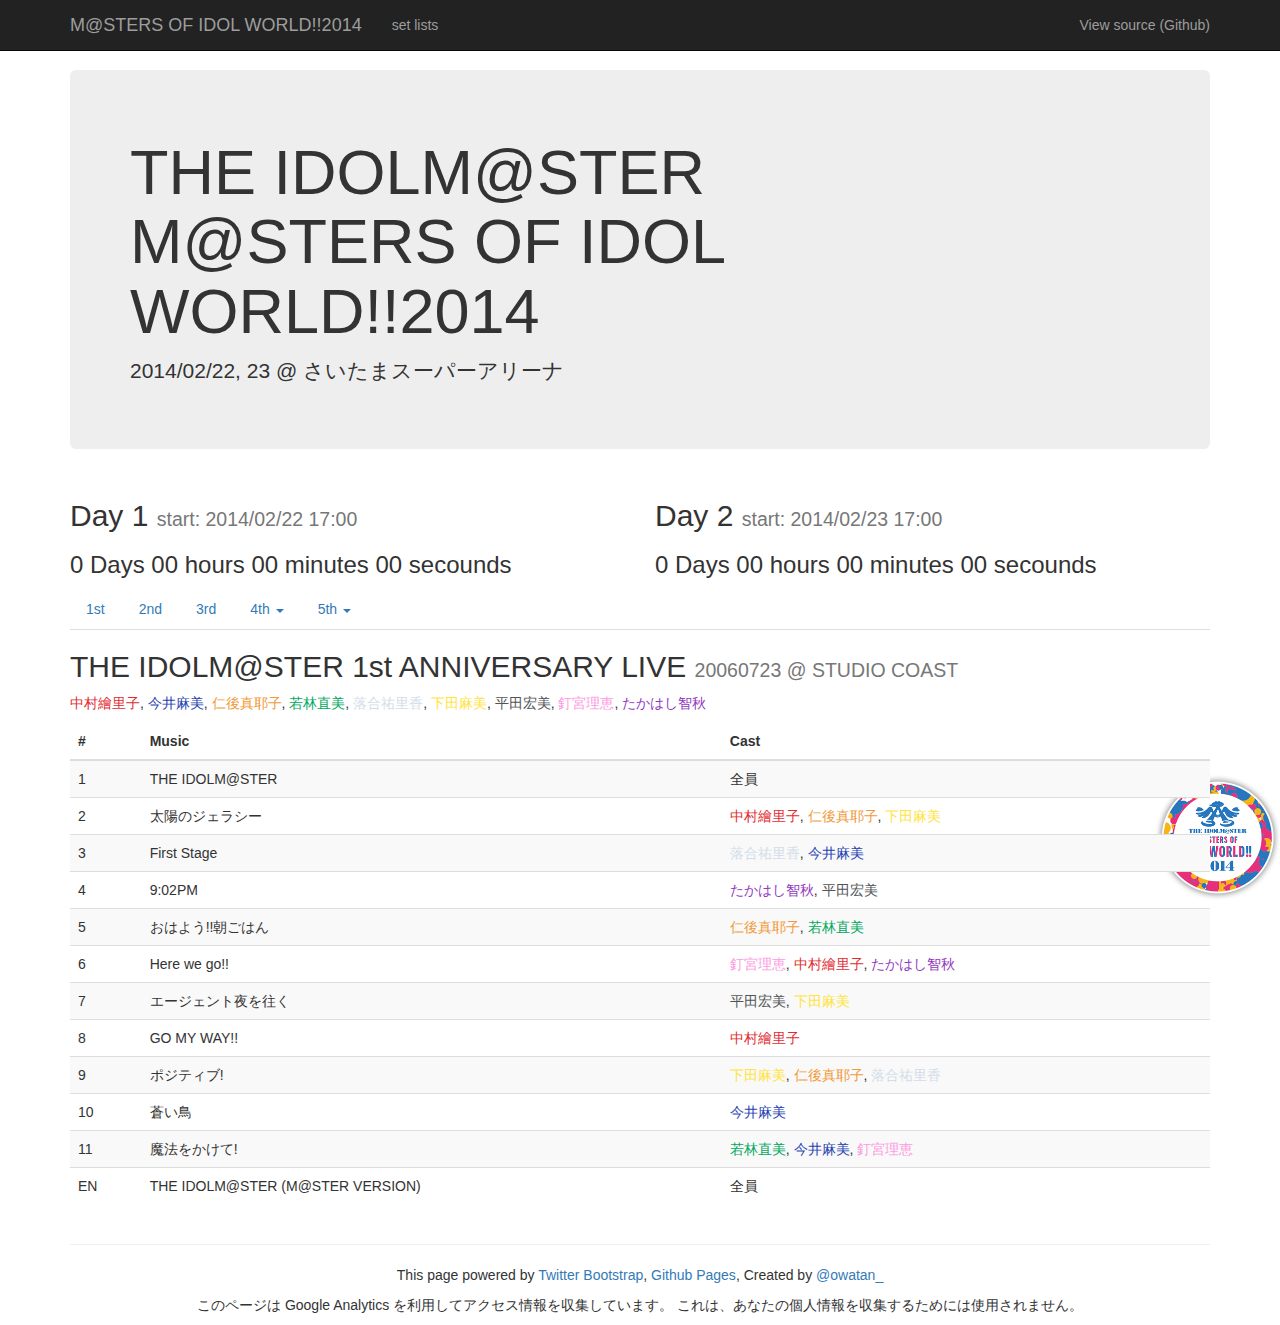
==== setlists.html @ d0e845f1 "5th のセットリストを追加" ====
<!DOCTYPE html>
<html lang="ja">
<head>
  <meta charset="UTF-8">
  <title>setlists - THE IDOLM@STER M@STERS OF IDOL WORLD!!2014</title>
  <link rel="stylesheet" href="http://netdna.bootstrapcdn.com/bootstrap/3.0.3/css/bootstrap.min.css">
  <link rel="stylesheet" href="css/ssa.css">
  <link rel="stylesheet" href="css/imas-color.css">
  <link rel="icon" type="image/png" href="img/logo.png">
</head>

<body>
  <header>
    <div class="navbar navbar-inverse navbar-fixed-top">
      <div class="container">
        <div class="navbar-header">
          <a class="navbar-brand" href="./index.html">
            M@STERS OF IDOL WORLD!!2014
          </a>
        </div><!-- ./navbar-header -->
        <div class="navbar-collapse collapse">
          <ul class="nav navbar-nav">
            <li><a href="./setlists.html">set lists</a></li>
          </ul>
          <ul class="nav navbar-nav navbar-right">
            <li><a target="_blank" href="https://github.com/owatan/imas-ssa-countdown">View source (Github)</a></li>
          </ul>
        </div><!-- ./nav-collapse -->
      </div><!-- ./container -->
    </div><!-- ./navbar -->

    <div class="container">
      <div class="jumbotron">
        <h1>THE IDOLM@STER<br />M@STERS OF IDOL WORLD!!2014</h1>
        <p>2014/02/22, 23 @ さいたまスーパーアリーナ</p>
      </div><!-- ./jumbotron -->
      <div class="row">
        <div class="col-xs-6">
          <h2>Day 1 <small>start: 2014/02/22 17:00</small></h2>
          <h3 id="ssaDay1"></h3>
        </div><!-- ./col-xs-6 -->
        <div class="col-xs-6">
          <h2>Day 2 <small>start: 2014/02/23 17:00</small></h2>
          <h3 id="ssaDay2"></h3>
        </div><!-- ./col-xs-6 -->
      </div> <!--./row -->
    </div><!-- ./container -->
  </header>

  <section class="container">
    <ul class="nav nav-tabs">
      <li><a href="#1st" data-toggle="tab">1st</a></li>
      <li><a href="#2nd" data-toggle="tab">2nd</a></li>
      <li><a href="#3rd" data-toggle="tab">3rd</a></li>
      <li class="dropdown">
        <a href="#" id="4th" class="dropdown-toggle" data-toggle="dropdown">4th <b class="caret"></b></a>
        <ul class="dropdown-menu" role="menu" aria-labelledby="4th">
          <li><a href="#4th-NAGOYA" tabindex="-1" data-toggle="tab">NAGOYA</a></li>
          <li><a href="#4th-FUKUOKA" tabindex="-1" data-toggle="tab">FUKUOKA</a></li>
          <li><a href="#4th-TOKYO" tabindex="-1" data-toggle="tab">TOKYO</a></li>
          <li><a href="#4th-OSAKA" tabindex="-1" data-toggle="tab">OSAKA</a></li>
        </ul>
      </li>
      <li class="dropdown">
        <a href="#" id="5th" class="dropdown-toggle" data-toggle="dropdown">5th <b class="caret"></b></a>
        <ul class="dropdown-menu" role="menu" aria-labelledby="5th">
          <li><a href="#5th-day1" tabindex="-1" data-toggle="tab">Day 1</a></li>
          <li><a href="#5th-day2" tabindex="-1" data-toggle="tab">Day 2</a></li>
        </ul>
      </li>
    </ul>

    <div class="tab-content">
      <div id="1st" class="tab-pane active">
        <h2>THE IDOLM@STER 1st ANNIVERSARY LIVE <small>20060723 @ STUDIO COAST</small></h2>
        <p>
          <span>中村繪里子</span>, <span>今井麻美</span>, <span>仁後真耶子</span>, 
          <span>若林直美</span>, <span>落合祐里香</span>, <span>下田麻美</span>, 
          <span>平田宏美</span>, <span>釘宮理恵</span>, <span>たかはし智秋</span>
        </p>
        <table class="table table-striped">
          <thead>
            <tr>
              <th>#</th>
              <th>Music</th>
              <th>Cast</th>
            </tr>
          </thead>
          <tbody>
            <tr>
              <td>1</td>
              <td>THE IDOLM@STER</td>
              <td>全員</td>
            </tr>
            <tr>
              <td>2</td>
              <td>太陽のジェラシー</td>
              <td><span>中村繪里子</span>, <span>仁後真耶子</span>, <span>下田麻美</span></td>
            </tr>
            <tr>
              <td>3</td>
              <td>First Stage</td>
              <td><span>落合祐里香</span>, <span>今井麻美</span></td>
            </tr>
            <tr>
              <td>4</td>
              <td>9:02PM</td>
              <td><span>たかはし智秋</span>, <span>平田宏美</span></td>
            </tr>
            <tr>
              <td>5</td>
              <td>おはよう!!朝ごはん</td>
              <td><span>仁後真耶子</span>, <span>若林直美</span></td>
            </tr>
            <tr>
              <td>6</td>
              <td>Here we go!!</td>
              <td><span>釘宮理恵</span>, <span>中村繪里子</span>, <span>たかはし智秋</span></td>
            </tr>
            <tr>
              <td>7</td>
              <td>エージェント夜を往く</td>
              <td><span>平田宏美</span>, <span>下田麻美</span></td>
            </tr>
            <tr>
              <td>8</td>
              <td>GO MY WAY!!</td>
              <td><span>中村繪里子</span></td>
            </tr>
            <tr>
              <td>9</td>
              <td>ポジティブ!</td>
              <td><span>下田麻美</span>, <span>仁後真耶子</span>, <span>落合祐里香</span></td>
            </tr>
            <tr>
              <td>10</td>
              <td>蒼い鳥</td>
              <td><span>今井麻美</span></td>
            </tr>
            <tr>
              <td>11</td>
              <td>魔法をかけて!</td>
              <td><span>若林直美</span>, <span>今井麻美</span>, <span>釘宮理恵</span></td>
            </tr>
            <tr>
              <td>EN</td>
              <td>THE IDOLM@STER (M@STER VERSION)</td>
              <td>全員</td>
            </tr>
          </tbody>
        </table>
      </div><!-- #/1st -->

      <div id="2nd" class="tab-pane">
        <h2>Go to the NEXTSTAGE!! THE IDOLM@STER GREAT PARTY @ TOKYO <br />
          <small>20071028 @ O-EAST</small></h2>
        <p>
          <span>中村繪里子</span>, <span>今井麻美</span>, <span>仁後真耶子</span>, 
          <span>若林直美</span>, <span>下田麻美</span>, <span>平田宏美</span>, <span>滝田樹里</span>
        </p>
        <table class="table table-striped">
          <thead>
            <tr>
              <th>#</th>
              <th>Music</th>
              <th>Cast</th>
            </tr>
          </thead>
          <tbody>
            <tr>
              <td>1</td>
              <td>キラメキラリ</td>
              <td><span>仁後真耶子</span></td>
            </tr>
            <tr>
              <td>2</td>
              <td>I Want</td>
              <td><span>中村繪里子</span></td>
            </tr>
            <tr>
              <td>3</td>
              <td>スタ→トスタ→</td>
              <td><span>下田麻美</span></td>
            </tr>
            <tr>
              <td>4</td>
              <td>いっぱいいっぱい</td>
              <td><span>若林直美</span></td>
            </tr>
            <tr>
              <td>5</td>
              <td>迷走Mind</td>
              <td><span>平田宏美</span></td>
            </tr>
            <tr>
              <td>6</td>
              <td>目が逢う瞬間</td>
              <td><span>今井麻美</span></td>
            </tr>
            <tr>
              <td>7</td>
              <td>空</td>
              <td><span>滝田樹里</span></td>
            </tr>
            <tr>
              <td>8</td>
              <td>i</td>
              <td>全員</td>
            </tr>
          </tbody>
        </table>
      </div><!-- #/2nd -->

      <div id="3rd" class="tab-pane">
        <h2>Go to the NEW STAGE!! THE IDOLM@STER 3rd ANNIVERSARY LIVE<br />
          <small>20080728 @ パシフィコ横浜</small></h2>
        <p>
          <span>中村繪里子</span>, <span>長谷川明子</span>, <span>今井麻美</span>, 
          <span>仁後真耶子</span>, <span>若林直美</span>, <span>下田麻美</span>, 
          <span>平田宏美</span>, <span>釘宮理恵</span>, <span>たかはし智秋</span>, 
          <span>原由実</span>, <span>沼倉愛美</span>, <span>滝田樹里</span> (<span>落合祐里香</span>)
        </p>
        <table class="table table-striped">
          <thead>
            <tr>
              <th>#</th>
              <th>Music</th>
              <th>Cast</th>
            </tr>
          </thead>
          <tbody>
            <tr>
              <td>1</td>
              <td>shiny smile (Short Ver.)</td>
              <td><span>長谷川明子</span>, <span>秋月律子</span>, <span>釘宮理恵</span></td>
            </tr>
            <tr>
              <td>2</td>
              <td>エージェント夜を往く (Short Ver.)</td>
              <td><span>下田麻美</span>, <span>今井麻美</span>, <span>たかはし智秋</span></td>
            </tr>
            <tr>
              <td>3</td>
              <td>GO MY WAY!! (Short Ver.)</td>
              <td><span>仁後真耶子</span>, <span>中村繪里子</span>, <span>平田宏美</span></td>
            </tr>
            <tr>
              <td>4</td>
              <td>Do-Dai</td>
              <td><span>仁後真耶子</span>, <span>若林直美</span>, <span>下田麻美</span></td>
            </tr>
            <tr>
              <td>5</td>
              <td>私はアイドル♡</td>
              <td><span>若林直美</span>, <span>たかはし智秋</span></td>
            </tr>
            <tr>
              <td>6</td>
              <td>Here we go!! (REM@STER-A)</td>
              <td><span>長谷川明子</span></td>
            </tr>
            <tr>
              <td>7</td>
              <td>My Best Friend (REM@STER-B)</td>
              <td><span>釘宮理恵</span>, <span>平田宏美</span></td>
            </tr>
            <tr>
              <td>8</td>
              <td>relations + (M@STER VERSION =&gt; REM@STER-A)</td>
              <td><span>中村繪里子</span>, <span>若林直美</span></td>
            </tr>
            <tr>
              <td>9</td>
              <td>9:02PM (REM@STER-B)</td>
              <td><span>長谷川明子</span>, <span>平田宏美</span></td>
            </tr>
            <tr>
              <td>10</td>
              <td>太陽のジェラシー (REM@STER-A)</td>
              <td><span>下田麻美</span>, <span>今井麻美</span></td>
            </tr>
            <tr>
              <td>11</td>
              <td>キラメキラリ (Short Ver.)</td>
              <td><span>仁後真耶子</span></td>
            </tr>
            <tr>
              <td>12</td>
              <td>ふるふるフューチャー☆(Short Ver.) </td>
              <td><span>長谷川明子</span></td>
            </tr>
            <tr>
              <td>13</td>
              <td>フタリの記憶 (Shotr Ver.)</td>
              <td><span>釘宮理恵</span></td>
            </tr>
            <tr>
              <td>14</td>
              <td>スタ→トスタ→ (Short Ver.)</td>
              <td><span>下田麻美</span></td>
            </tr>
            <tr>
              <td>15</td>
              <td>I Want (Short Ver.)</td>
              <td><span>中村繪里子</span></td>
            </tr>
            <tr>
              <td>16</td>
              <td>ポジティブ! (REM@STER-A)</td>
              <td><span>たかはし智秋</span>, <span>仁後真耶子</span>, <span>滝田樹里</span></td>
            </tr>
            <tr>
              <td>17</td>
              <td>おはよう!!朝ごはん (REM@STER-A)</td>
              <td><span>下田麻美</span>, <span>平田宏美</span> (ゲスト: 串田アキラ)</td>
            </tr>
            <tr>
              <td>18</td>
              <td>いっぱいいっぱい (Short Ver.)</td>
              <td><span>若林直美</span></td>
            </tr>
            <tr>
              <td>19</td>
              <td>目が逢う瞬間 (Short Ver.)</td>
              <td><span>今井麻美</span></td>
            </tr>
            <tr>
              <td>20</td>
              <td>迷走Mind (Short Ver.)</td>
              <td><span>平田宏美</span></td>
            </tr>
            <tr>
              <td>21</td>
              <td>隣に ... (Short Ver.)</td>
              <td><span>たかはし智秋</span></td>
            </tr>
            <tr>
              <td>22</td>
              <td>メリー</td>
              <td><span>中村繪里子</span>, <span>仁後真耶子</span>, <span>釘宮理恵</span></td>
            </tr>
            <tr>
              <td>23</td>
              <td>ID: [OL]</td>
              <td><span>滝田樹里</span></td>
            </tr>
            <tr>
              <td>24</td>
              <td>THE IDOLM@STER (Short Ver.)</td>
              <td>
                <span>中村繪里子</span>, <span>長谷川明子</span>, <span>今井麻美</span>, 
                <span>仁後真耶子</span>, <span>若林直美</span>, <span>下田麻美</span>,
                <span>平田宏美</span>, <span>釘宮理恵</span>, <span>たかはし智秋</span>
              </td>
            </tr>
            <tr>
              <td>25</td>
              <td>魔法をかけて!</td>
              <td><span>若林直美</span>, <span>今井麻美</span></td>
            </tr>
            <tr>
              <td>26</td>
              <td>バレンタイン</td>
              <td><span>長谷川明子</span>, <span>下田麻美</span></td>
            </tr>
            <tr>
              <td>27</td>
              <td>YES♪</td>
              <td><span>中村繪里子</span>, <span>平田宏美</span></td>
            </tr>
            <tr>
              <td>28</td>
              <td>inferno</td>
              <td><span>今井麻美</span>, <span>たかはし智秋</span></td>
            </tr>
            <tr>
              <td>29</td>
              <td>shiny smile</td>
              <td><span>長谷川明子</span>, <span>秋月律子</span>, <span>釘宮理恵</span></td>
            </tr>
            <tr>
              <td>30</td>
              <td>思い出をありがとう</td>
              <td><span>仁後真耶子</span>, <span>下田麻美</span></td>
            </tr>
            <tr>
              <td>31</td>
              <td>空</td>
              <td><span>滝田樹里</span></td>
            </tr>
            <tr>
              <td>32</td>
              <td>my song</td>
              <td><span>中村繪里子</span>, <span>平田宏美</span>, <span>たかはし智秋</span></td>
            </tr>
            <tr>
              <td>33</td>
              <td>蒼い鳥</td>
              <td><span>今井麻美</span></td>
            </tr>
            <tr>
              <td>34</td>
              <td>オーバーマスター (Short Ver.)</td>
              <td><span>星井美希</span>, <span>原由実</span>, <span>沼倉愛美</span></td>
            </tr>
            <tr>
              <td>35</td>
              <td>まっすぐ</td>
              <td>
                <span>中村繪里子</span>, <span>仁後真耶子</span>, <span>若林直美</span>, 
                <span>釘宮理恵</span>, <span>たかはし智秋</span>
              </td>
            </tr>
            <tr>
              <td>EN</td>
              <td>THE IDOLM@STER</td>
              <td>全員</td>
            </tr>na
          </tbody>
        </table>
      </div><!-- #/3rd -->

      <div id="4th-NAGOYA" class="tab-pane">
        <h2>THE IDOLM@STER 4th ANNIVERSARY PARTY SPECIAL DREAM TOUR'S!! IN NAGOYA <br />
          <small>20090517 @ CLUB DIAMOND HALL</small></h2>
        <p>
          <span>中村繪里子</span>, <span>長谷川明子</span>, <span>今井麻美</span>, 
          <span>仁後真耶子</span>, <span>原由実</span>, <span>沼倉愛美</span>
        </p>
        <table class="table table-striped">
          <thead>
            <tr>
              <th>#</th>
              <th>Music</th>
              <th>Cast</th>
            </tr>
          </thead>
          <tbody>
            <tr>
              <td>1</td>
              <td>THE IDOLM@STER (GAME Ver.)</td>
              <td>全員</td>
            </tr>
            <tr>
              <td>2</td>
              <td>乙女よ大志を抱け!!</td>
              <td><span>中村繪里子</span></td>
            </tr>
            <tr>
              <td>3</td>
              <td>キラメキラリ</td>
              <td><span>仁後真耶子</span></td>
            </tr>
            <tr>
              <td>4</td>
              <td>I Want</td>
              <td><span>中村繪里子</span></td>
            </tr>
            <tr>
              <td>5</td>
              <td>ゲンキトリッパー</td>
              <td><span>仁後真耶子</span></td>
            </tr>
            <tr>
              <td>6</td>
              <td>GO MY WAY!!</td>
              <td><span>仁後真耶子</span>, <span>中村繪里子</span></td>
            </tr>
            <tr>
              <td>7</td>
              <td>フラワーガール</td>
              <td><span>原由実</span></td>
            </tr>
            <tr>
              <td>8</td>
              <td>ふるふるフューチャー☆</td>
              <td><span>長谷川明子</span></td>
            </tr>
            <tr>
              <td>9</td>
              <td>My Best Friend</td>
              <td><span>原由実</span></td>
            </tr>
            <tr>
              <td>11</td>
              <td>ショッキングな彼</td>
              <td><span>長谷川明子</span></td>
            </tr>
            <tr>
              <td>11</td>
              <td>エージェント夜を往く</td>
              <td><span>長谷川明子</span>, <span>原由実</span></td>
            </tr>
            <tr>
              <td>12</td>
              <td>arcadia</td>
              <td><span>今井麻美</span></td>
            </tr>
            <tr>
              <td>13</td>
              <td>Next Life</td>
              <td><span>沼倉愛美</span></td>
            </tr>
            <tr>
              <td>14</td>
              <td>目が逢う瞬間</td>
              <td><span>今井麻美</span></td>
            </tr>
            <tr>
              <td>15</td>
              <td>太陽のジェラシー</td>
              <td><span>沼倉愛美</span></td>
            </tr>
            <tr>
              <td>16</td>
              <td>Do-Dai</td>
              <td><span>今井麻美</span>, <span>沼倉愛美</span></td>
            </tr>
            <tr>
              <td>17</td>
              <td>オーバーマスター</td>
              <td><span>中村繪里子</span>, <span>今井麻美</span>, <span>仁後真耶子</span></td>
            </tr>
            <tr>
              <td>18</td>
              <td>Colorful Days</td>
              <td><span>長谷川明子</span>, <span>原由実</span>, <span>沼倉愛美</span></td>
            </tr>
            <tr>
              <td>EN</td>
              <td>L・O・B・M</td>
              <td>全員</td>
            </tr>
          </tbody>
        </table>
      </div><!-- #/4th-NAGOYA -->

      <div id="4th-FUKUOKA" class="tab-pane">
        <h2>THE IDOLM@STER 4th ANNIVERSARY PARTY SPECIAL DREAM TOUR'S!! IN FUKUOKA<br />
          <small>20090524 @ DRUM LOGOS</small></h2>
        <p>
          <span>長谷川明子</span>, <span>若林直美</span>, <span>落合祐里香</span>, 
          <span>下田麻美</span>, <span>沼倉愛美</span>
        </p>
        <table class="table table-striped">
          <thead>
            <tr>
              <th>#</th>
              <th>Music</th>
              <th>Cast</th>
            </tr>
          </thead>
          <tbody>
            <tr>
              <td>1</td>
              <td>THE IDOLM@STER (GAME Ver.)</td>
              <td>全員</td>
            </tr>
            <tr>
              <td>2</td>
              <td>ALRIGHT*</td>
              <td><span>落合祐里香</span></td>
            </tr>
            <tr>
              <td>3</td>
              <td>スタ→トスタ→</td>
              <td><span>下田麻美</span></td>
            </tr>
            <tr>
              <td>4</td>
              <td>ふるふるフューチャー☆</td>
              <td><span>長谷川明子</span></td>
            </tr>
            <tr>
              <td>5</td>
              <td>ショッキングな彼</td>
              <td><span>長谷川明子</span></td>
            </tr>
            <tr>
              <td>6</td>
              <td>Kosmos, Cosmos</td>
              <td><span>落合祐里香</span></td>
            </tr>
            <tr>
              <td>7</td>
              <td>黎明スターライン</td>
              <td><span>下田麻美</span></td>
            </tr>
            <tr>
              <td>8</td>
              <td>いっぱいいっぱい</td>
              <td><span>若林直美</span></td>
            </tr>
            <tr>
              <td>9</td>
              <td>太陽のジェラシー</td>
              <td><span>沼倉愛美</span></td>
            </tr>
            <tr>
              <td>10</td>
              <td>livE</td>
              <td><span>若林直美</span></td>
            </tr>
            <tr>
              <td>11</td>
              <td>Next Life</td>
              <td><span>沼倉愛美</span></td>
            </tr>
            <tr>
              <td>12</td>
              <td>おはよう!!朝ごはん</td>
              <td><span>若林直美</span>, <span>沼倉愛美</span></td>
            </tr>
            <tr>
              <td>13</td>
              <td>涙のハリケーン</td>
              <td><span>長谷川明子</span></td>
            </tr>
            <tr>
              <td>14</td>
              <td>夏色グラフィティ</td>
              <td><span>下田麻美</span></td>
            </tr>
            <tr>
              <td>15</td>
              <td>好きになって、よかった</td>
              <td><span>落合祐里香</span></td>
            </tr>
            <tr>
              <td>16</td>
              <td>Is This Love</td>
              <td><span>沼倉愛美</span></td>
            </tr>
            <tr>
              <td>17</td>
              <td>東京は夜の7時</td>
              <td><span>若林直美</span></td>
            </tr>
            <tr>
              <td>EN</td>
              <td>L・O・B・M</td>
              <td>全員</td>
            </tr>
          </tbody>
        </table>
      </div><!-- #/4th-FUKUOKA -->

      <div id="4th-TOKYO" class="tab-pane">
        <h2>THE IDOLM@STER 4th ANNIVERSARY PARTY SPECIAL DREAM TOUR'S!! IN TOKYO<br />
          <small>20090530 @ JCB HALL</small></h2>
        <p>
          <span>中村繪里子</span>, <span>長谷川明子</span>, <span>今井麻美</span>, 
          <span>仁後真耶子</span>, <span>若林直美</span>, <span>平田宏美</span>, 
          <span>たかはし智秋</span>, <span>原由実</span>, <span>沼倉愛美</span>, 
          <span>音無小鳥</span>, <span>戸松遥</span>, <span>花澤香菜</span>
        </p>
        <table class="table table-striped">
          <thead>
            <tr>
              <th>#</th>
              <th>Music</th>
              <th>Cast</th>
            </tr>
          </thead>
          <tbody>
            <tr>
              <td>1</td>
              <td>THE IDOLM@STER (GAME Ver.)</td>
              <td><span></span></td>
            </tr>
            <tr>
              <td>2</td>
              <td>乙女よ大志を抱け!!</td>
              <td><span>中村繪里子</span></td>
            </tr>
            <tr>
              <td>3</td>
              <td>I Want</td>
              <td><span>中村繪里子</span></td>
            </tr>
            <tr>
              <td>4</td>
              <td>ショッキングな彼</td>
              <td><span>長谷川明子</span></td>
            </tr>
            <tr>
              <td>5</td>
              <td>ふるふるフューチャー</td>
              <td><span>長谷川明子</span></td>
            </tr>
            <tr>
              <td>6</td>
              <td>shiny smile</td>
              <td><span>中村繪里子</span>, <span>長谷川明子</span></td>
            </tr>
            <tr>
              <td>7</td>
              <td>迷走Mind</td>
              <td><span>平田宏美</span></td>
            </tr>
            <tr>
              <td>8</td>
              <td>Next Life</td>
              <td><span>沼倉愛美</span></td>
            </tr>
            <tr>
              <td>9</td>
              <td>自転車</td>
              <td><span>平田宏美</span></td>
            </tr>
            <tr>
              <td>10</td>
              <td>太陽のジェラシー</td>
              <td><span>沼倉愛美</span></td>
            </tr>
            <tr>
              <td>11</td>
              <td>relations</td>
              <td><span>平田宏美</span>, <span>沼倉愛美</span></td>
            </tr>
            <tr>
              <td>12</td>
              <td>いっぱいいっぱい</td>
              <td><span>若林直美</span></td>
            </tr>
            <tr>
              <td>13</td>
              <td>Mythmaker</td>
              <td><span>たかはし智秋</span></td>
            </tr>
            <tr>
              <td>14</td>
              <td>livE</td>
              <td><span>若林直美</span></td>
            </tr>
            <tr>
              <td>15</td>
              <td>隣に ...</td>
              <td><span>たかはし智秋</span></td>
            </tr>
            <tr>
              <td>16</td>
              <td>シャララ</td>
              <td><span>若林直美</span>, <span>たかはし智秋</span></td>
            </tr>
            <tr>
              <td>17</td>
              <td>Here we go!!</td>
              <td><span>仁後真耶子</span>, <span>滝田樹里</span></td>
            </tr>
            <tr>
              <td>18</td>
              <td>キラメキラリ</td>
              <td><span>仁後真耶子</span></td>
            </tr>
            <tr>
              <td>19</td>
              <td>空</td>
              <td><span>滝田樹里</span></td>
            </tr>
            <tr>
              <td>20</td>
              <td>ゲンキトリッパー</td>
              <td><span>仁後真耶子</span></td>
            </tr>
            <tr>
              <td>21</td>
              <td>花</td>
              <td><span>滝田樹里</span></td>
            </tr>
            <tr>
              <td>22</td>
              <td>目が逢う瞬間</td>
              <td><span>今井麻美</span></td>
            </tr>
            <tr>
              <td>23</td>
              <td>フラワーガール</td>
              <td><span>原由実</span></td>
            </tr>
            <tr>
              <td>24</td>
              <td>My Best Friend</td>
              <td>原由実</td>
            </tr>
            <tr>
              <td>25</td>
              <td>蒼い鳥</td>
              <td><span>今井麻美</span>, <span>原由実</span></td>
            </tr>
            <tr>
              <td>26</td>
              <td>"HELLO!!"</td>
              <td><span>戸松遥</span>, <span>花澤香菜</span></td>
            </tr>
            <tr>
              <td>27</td>
              <td>THE IDOLM@STER</td>
              <td>全員</td>
            </tr>
          </tbody>
        </table>
      </div><!-- #/4th-TOKYO -->

      <div id="4th-OSAKA" class="tab-pane">
        <h2>THE IDOLM@STER 4th ANNIVERSARY PARTY SPECIAL DREAM TOUR'S!! IN OSAKA<br />
          <small>20090723 @ なんば Hatch</small></h2>
        <p>
          <span>中村繪里子</span>, <span>今井麻美</span>, <span>仁後真耶子</span>, 
          <span>平田宏美</span>, <span>原由実</span>, <span>沼倉愛美</span>, <span>滝田樹里</span>
        </p>
        <table class="table table-striped">
          <thead>
            <tr>
              <th>#</th>
              <th>Music</th>
              <th>Cast</th>
            </tr>
          </thead>
          <tbody>
            <tr>
              <td>1</td>
              <td>THE IDOLM@STER (GAME Ver.)</td>
              <td>全員</td>
            </tr>
            <tr>
              <td>2</td>
              <td>キラメキラリ</td>
              <td><span>仁後真耶子</span></td>
            </tr>
            <tr>
              <td>3</td>
              <td>フラワーガール</td>
              <td><span>原由実</span></td>
            </tr>
            <tr>
              <td>4</td>
              <td>ゲンキトリッパー</td>
              <td><span>仁後真耶子</span></td>
            </tr>
            <tr>
              <td>5</td>
              <td>My Best Friend</td>
              <td><span>原由実</span></td>
            </tr>
            <tr>
              <td>6</td>
              <td>魔法をかけて!</td>
              <td><span>仁後真耶子</span>, <span>原由実</span></td>
            </tr>
            <tr>
              <td>7</td>
              <td>乙女よ大志を抱け!!</td>
              <td><span>中村繪里子</span></td>
            </tr>
            <tr>
              <td>8</td>
              <td>迷走Mind</td>
              <td><span>平田宏美</span></td>
            </tr>
            <tr>
              <td>9</td>
              <td>I Want</td>
              <td><span>中村繪里子</span></td>
            </tr>
            <tr>
              <td>10</td>
              <td>自転車</td>
              <td><span>平田宏美</span></td>
            </tr>
            <tr>
              <td>11</td>
              <td>私はアイドル</td>
              <td><span>中村繪里子</span>, <span>平田宏美</span></td>
            </tr>
            <tr>
              <td>12</td>
              <td>目が逢う瞬間</td>
              <td><span>今井麻美</span></td>
            </tr>
            <tr>
              <td>13</td>
              <td>空</td>
              <td><span>滝田樹里</span></td>
            </tr>
            <tr>
              <td>14</td>
              <td>太陽のジェラシー</td>
              <td><span>沼倉愛美</span></td>
            </tr>
            <tr>
              <td>15</td>
              <td>花</td>
              <td><span>滝田樹里</span></td>
            </tr>
            <tr>
              <td>16</td>
              <td>arcadia</td>
              <td><span>今井麻美</span></td>
            </tr>
            <tr>
              <td>17</td>
              <td>Next Life</td>
              <td><span>沼倉愛美</span></td>
            </tr>
            <tr>
              <td>18</td>
              <td>フタリの記憶</td>
              <td><span>今井麻美</span>, <span>沼倉愛美</span></td>
            </tr>
            <tr>
              <td>19</td>
              <td>キミはメロディ (GAME Ver.)</td>
              <td>全員</td>
            </tr>
            <tr>
              <td>EN</td>
              <td>L・O・B・M</td>
              <td>全員</td>
            </tr>
          </tbody>
        </table>
      </div><!-- #/4th-OSAKA -->

      <div id="5th-day1" class="tab-pane">
        <h2>THE IDOLM@STER 5th ANNIVERSARY The world is all one !! <small>20100703 @ 幕張メッセ</small></h2>
        <p>
          <span>中村繪里子</span>, <span>長谷川明子</span>, <span>今井麻美</span>, 
          <span>仁後真耶子</span>, <span>若林直美</span>, <span>下田麻美</span>, 
          <span>平田宏美</span>, <span>釘宮理恵</span>, <span>たかはし智秋</span>, 
          <span>原由実</span>, <span>沼倉愛美</span>, <span>滝田樹里</span>
        </p>
        <table class="table table-striped">
          <thead>
            <tr>
              <th>#</th>
              <th>Music</th>
              <th>Cast</th>
            </tr>
          </thead>
          <tbody>
            <tr>
              <td>1</td>
              <td>THE IDOLM@STER</td>
              <td>全員</td>
            </tr>
            <tr>
              <td>2</td>
              <td>キラメキラリ</td>
              <td><span>仁後真耶子</span>, <span>下田麻美</span>, <span>原由実</span></td>
            </tr>
            <tr>
              <td>3</td>
              <td>乙女よ大志を抱け!!</td>
              <td><span>中村繪里子</span></td>
            </tr>
            <tr>
              <td>4</td>
              <td>迷走Mind</td>
              <td><span>平田宏美</span></td>
            </tr>
            <tr>
              <td>5</td>
              <td>空</td>
              <td><span>滝田樹里</span></td>
            </tr>
            <tr>
              <td>6</td>
              <td>L・O・B・M</td>
              <td>
                <span>中村繪里子</span>, <span>仁後真耶子</span>, <span>下田麻美</span>, 
                <span>平田宏美</span>, <span>原由実</span>, <span>滝田樹里</span>
              </td>
            </tr>
            <tr>
              <td>7</td>
              <td>いっぱいいっぱい</td>
              <td>若林直美</td>
            </tr>
            <tr>
              <td>8</td>
              <td>目が逢う瞬間</td>
              <td><span>今井麻美</span>, <span>たかはし智秋</span></td>
            </tr>
            <tr>
              <td>9</td>
              <td>フタリの記憶</td>
              <td><span>釘宮理恵</span>, <span>長谷川明子</span></td>
            </tr>
            <tr>
              <td>10</td>
              <td>Next Life</td>
              <td>沼倉愛美</td>
            </tr>
            <tr>
              <td>11</td>
              <td>キミはメロディ</td>
              <td>
                <span>長谷川明子</span>, <span>今井麻美</span>, <span>若林直美</span>
                <span>釘宮理恵</span>, <span>たかはし智秋</span>, <span>沼倉愛美</span>
              </td>
            </tr>
            <tr>
              <td>12</td>
              <td>エージェント夜を往く</td>
              <td><span>下田麻美</span></td>
            </tr>
            <tr>
              <td>13</td>
              <td>魔法をかけて!</td>
              <td><span>若林直美</span>, <span>平田宏美</span></td>
            </tr>
            <tr>
              <td>14</td>
              <td>ポジティブ!</td>
              <td><span>中村繪里子</span>, <span>釘宮理恵</span></td>
            </tr>
            <tr>
              <td>15</td>
              <td>蒼い鳥</td>
              <td><span>今井麻美</span></td>
            </tr>
            <tr>
              <td>16</td>
              <td>私はアイドル</td>
              <td><span>下田麻美</span>, <span>平田宏美</span></td>
            </tr>
            <tr>
              <td>17</td>
              <td>relations</td>
              <td><span>長谷川明子</span></td>
            </tr>
            <tr>
              <td>18</td>
              <td>思い出をありがとう</td>
              <td><span>たかはし智秋</span></td>
            </tr>
            <tr>
              <td>19</td>
              <td>shiny smile</td>
              <td><span>若林直美</span>, <span>沼倉愛美</span>, <span>滝田樹里</span></td>
            </tr>
            <tr>
              <td>20</td>
              <td>Do-Dai</td>
              <td><span>仁後真耶子</span>, <span>今井麻美</span>, <span>原由実</span></td>
            </tr>
            <tr>
              <td>21</td>
              <td>my song</td>
              <td><span>釘宮理恵</span></td>
            </tr>
            <tr>
              <td>22</td>
              <td>メリー</td>
              <td><span>中村繪里子</span>, <span>平田宏美</span>, <span>たかはし智秋</span>, <span>滝田樹里</span></td>
            </tr>
            <tr>
              <td>23</td>
              <td>バレンタイン</td>
              <td><span>長谷川明子</span>, <span>下田麻美</span></td>
            </tr>
            <tr>
              <td>24</td>
              <td>サニー</td>
              <td><span>若林直美</span>, <span>釘宮理恵</span>, <span>原由実</span></td>
            </tr>
            <tr>
              <td>25</td>
              <td>inferno</td>
              <td><span>今井麻美</span>, <span>沼倉愛美</span></td>
            </tr>
            <tr>
              <td>26</td>
              <td>花</td>
              <td><span>滝田樹里</span></td>
            </tr>
            <tr>
              <td>27</td>
              <td>Labyinth</td>
              <td><span>仁後真耶子</span></td>
            </tr>
            <tr>
              <td>28</td>
              <td>Fly High!</td>
              <td><span>今井麻美</span></td>
            </tr>
            <tr>
              <td>29</td>
              <td>Melted Snow</td>
              <td><span>原由実</span></td>
            </tr>
            <tr>
              <td>30</td>
              <td>オーバーマスター</td>
              <td><span>長谷川明子</span>, <span>沼倉愛美</span>, <span>原由実</span></td>
            </tr>
            <tr>
              <td>31</td>
              <td>Colorful Days</td>
              <td><span>中村繪里子</span>, <span>今井麻美</span>, <span>下田麻美</span></td>
            </tr>
            <tr>
              <td>32</td>
              <td>隣に ...</td>
              <td><span>たかはし智秋</span></td>
            </tr>
            <tr>
              <td>33</td>
              <td>またね</td>
              <td>
                <span>仁後真耶子</span>, <span>平田宏美</span>, <span>釘宮理恵</span>, 
                <span>沼倉愛美</span>, <span>滝田樹里</span>
              </td>
            </tr>
            <tr>
              <td>34</td>
              <td>The world is all one!!</td>
              <td>全員</td>
            </tr>
            <tr>
              <td>EN1</td>
              <td>GO MY WAY!!</td>
              <td>全員</td>
            </tr>
            <tr>
              <td>EN2</td>
              <td>THE IDOLM@STER</td>
              <td>全員</td>
            </tr>
          </tbody>
        </table>
      </div><!-- #/5th-day1 -->

      <div id="5th-day2" class="tab-pane">
        <h2>THE IDOLM@STER 5th ANNIVERSARY The world is all one !! <small>20100704 @ 幕張メッセ</small></h2>
        <p>
          <span>中村繪里子</span>, <span>長谷川明子</span>, <span>今井麻美</span>, 
          <span>仁後真耶子</span>, <span>若林直美</span>, <span>浅倉杏美</span>, 
          <span>下田麻美</span>, <span>平田宏美</span>, <span>釘宮理恵</span>, 
          <span>たかはし智秋</span>, <span>原由実</span>, <span>沼倉愛美</span>, <span>滝田樹里</span>
        </p>
        <table class="table table-striped">
          <thead>
            <tr>
              <th>#</th>
              <th>Music</th>
              <th>Cast</th>
            </tr>
          </thead>
          <tbody>
            <tr>
              <td>1</td>
              <td>THE IDOLM@STER</td>
              <td>全員</td>
            </tr>
            <tr>
              <td>2</td>
              <td>キラメキラリ</td>
              <td><span>仁後真耶子</span>, <span>下田麻美</span>, <span>原由実</span></td>
            </tr>
            <tr>
              <td>3</td>
              <td>乙女よ大志を抱け!!</td>
              <td><span>中村繪里子</span></td>
            </tr>
            <tr>
              <td>4</td>
              <td>迷走Mind</td>
              <td><span>平田宏美</span></td>
            </tr>
            <tr>
              <td>5</td>
              <td>空</td>
              <td><span>滝田樹里</span></td>
            </tr>
            <tr>
              <td>6</td>
              <td>L・O・B・M</td>
              <td>
                <span>中村繪里子</span>, <span>仁後真耶子</span>, <span>下田麻美</span>, 
                <span>平田宏美</span>, <span>原由実</span>, <span>滝田樹里</span>
              </td>
            </tr>
            <tr>
              <td>7</td>
              <td>いっぱいいっぱい</td>
              <td>若林直美</td>
            </tr>
            <tr>
              <td>8</td>
              <td>目が逢う瞬間</td>
              <td><span>今井麻美</span>, <span>たかはし智秋</span></td>
            </tr>
            <tr>
              <td>9</td>
              <td>フタリの記憶</td>
              <td><span>釘宮理恵</span>, <span>長谷川明子</span></td>
            </tr>
            <tr>
              <td>10</td>
              <td>Next Life</td>
              <td>沼倉愛美</td>
            </tr>
            <tr>
              <td>11</td>
              <td>キミはメロディ</td>
              <td>
                <span>長谷川明子</span>, <span>今井麻美</span>, <span>若林直美</span>
                <span>釘宮理恵</span>, <span>たかはし智秋</span>, <span>沼倉愛美</span>
              </td>
            </tr>
            <tr>
              <td>12</td>
              <td>エージェント夜を往く</td>
              <td><span>下田麻美</span></td>
            </tr>
            <tr>
              <td>13</td>
              <td>魔法をかけて!</td>
              <td><span>若林直美</span>, <span>平田宏美</span></td>
            </tr>
            <tr>
              <td>14</td>
              <td>ポジティブ!</td>
              <td><span>中村繪里子</span>, <span>釘宮理恵</span></td>
            </tr>
            <tr>
              <td>15</td>
              <td>蒼い鳥</td>
              <td><span>今井麻美</span></td>
            </tr>
            <tr>
              <td>16</td>
              <td>私はアイドル</td>
              <td><span>下田麻美</span>, <span>平田宏美</span></td>
            </tr>
            <tr>
              <td>17</td>
              <td>relations</td>
              <td><span>長谷川明子</span></td>
            </tr>
            <tr>
              <td>18</td>
              <td>思い出をありがとう</td>
              <td><span>たかはし智秋</span></td>
            </tr>
            <tr>
              <td>19</td>
              <td>shiny smile</td>
              <td><span>若林直美</span>, <span>沼倉愛美</span>, <span>滝田樹里</span></td>
            </tr>
            <tr>
              <td>20</td>
              <td>Do-Dai</td>
              <td><span>仁後真耶子</span>, <span>今井麻美</span>, <span>原由実</span></td>
            </tr>
            <tr>
              <td>21</td>
              <td>my song</td>
              <td><span>釘宮理恵</span></td>
            </tr>
            <tr>
              <td>22</td>
              <td>メリー</td>
              <td><span>中村繪里子</span>, <span>平田宏美</span>, <span>たかはし智秋</span>, <span>滝田樹里</span></td>
            </tr>
            <tr>
              <td>23</td>
              <td>バレンタイン</td>
              <td><span>仁後真耶子</span>, <span>下田麻美</span></td>
            </tr>
            <tr>
              <td>24</td>
              <td>サニー</td>
              <td><span>若林直美</span>, <span>釘宮理恵</span>, <span>原由実</span></td>
            </tr>
            <tr>
              <td>25</td>
              <td>inferno</td>
              <td><span>今井麻美</span>, <span>沼倉愛美</span></td>
            </tr>
            <tr>
              <td>26</td>
              <td>花</td>
              <td><span>滝田樹里</span></td>
            </tr>
            <tr>
              <td>27</td>
              <td>シャララ</td>
              <td><span>若林直美</span>, <span>たかはし智秋</span></td>
            </tr>
            <tr>
              <td>28</td>
              <td>Shooting!!!</td>
              <td><span>長谷川明子</span></td>
            </tr>
            <tr>
              <td>29</td>
              <td>Melted Snow</td>
              <td><span>原由実</span></td>
            </tr>
            <tr>
              <td>30</td>
              <td>オーバーマスター</td>
              <td><span>長谷川明子</span>, <span>沼倉愛美</span>, <span>原由実</span></td>
            </tr>
            <tr>
              <td>31</td>
              <td>Colorful Days</td>
              <td><span>中村繪里子</span>, <span>今井麻美</span>, <span>下田麻美</span></td>
            </tr>
            <tr>
              <td>32</td>
              <td>隣に ...</td>
              <td><span>たかはし智秋</span></td>
            </tr>
            <tr>
              <td>33</td>
              <td>またね</td>
              <td>
                <span>仁後真耶子</span>, <span>平田宏美</span>, <span>釘宮理恵</span>, 
                <span>沼倉愛美</span>, <span>滝田樹里</span>
              </td>
            </tr>
            <tr>
              <td>34</td>
              <td>The world is all one!!</td>
              <td>全員</td>
            </tr>
            <tr>
              <td>EN1</td>
              <td>GO MY WAY!!</td>
              <td>全員</td>
            </tr>
            <tr>
              <td>EN2</td>
              <td>THE IDOLM@STER</td>
              <td>全員</td>
            </tr>
          </tbody>
        </table>
      </div><!-- #/5th-day1 -->
    </div><!-- ./tan-content -->
  </section>

  <div class="container">
    <hr />
  </div>

  <footer>
    <p>This page powered by 
      <a target="_blank" href="http://getbootstrap.com/">Twitter Bootstrap</a>,
      <a target="_blank" href="http://pages.github.com/">Github Pages</a>, 
      Created by <a target="_blank" href="https://twitter.com/owatan_">@owatan_</a>
    </p>
    <p>
      このページは Google Analytics を利用してアクセス情報を収集しています。
      これは、あなたの個人情報を収集するためには使用されません。
    </p>
  </footer>

  <script src="http://code.jquery.com/jquery-1.10.2.min.js"></script>
  <script src="http://netdna.bootstrapcdn.com/bootstrap/3.0.3/js/bootstrap.min.js"></script>
  <script src="js/jquery.countdown.min.js"></script>
  <script src="js/analytics.js"></script>
  <script src="js/imas-colorful.js"></script>
  <script>!function(d,s,id){var js,fjs=d.getElementsByTagName(s)[0],p=/^http:/.test(d.location)?'http':'https';if(!d.getElementById(id)){js=d.createElement(s);js.id=id;js.src=p+"://platform.twitter.com/widgets.js";fjs.parentNode.insertBefore(js,fjs);}}(document,"script","twitter-wjs");</script>
  <script>
    // Date: https://developer.mozilla.org/ja/docs/Web/JavaScript/Reference/Global_Objects/Date
    var ssaDay1 = new Date(2014, 2 - 1, 22, 17, 0, 0);
    var ssaDay2 = new Date(2014, 2 - 1, 23, 17, 0, 0);

    jQuery("#ssaDay1").countdown({until: ssaDay1, layout: "{dn} Days {hnn} hours {mnn} minutes {snn} secounds", format: "dHMS"});
    jQuery("#ssaDay2").countdown({until: ssaDay2, layout: "{dn} Days {hnn} hours {mnn} minutes {snn} secounds", format: "dHMS"});
  </script>
</body>
</html>
---- css/ssa.css ----
body {
  background: url("../img/logo.png") no-repeat fixed bottom right;
  background-size: 125px 125px;
  padding-top: 70px;
}

footer {
  text-align: center;
}

.container {
  width: 1170px !important;
}
---- css/imas-color.css ----
/*
 * iDOLM@STER character color code ver 1.0
 * See: http://imas-db.jp/misc/color.html
 */

/*
 * 765PRO ALLSTARS+
 */
.haruka {
  color: #e22b30;
}
.miki {
  color: #b4e04b;
}
.chihaya {
  color: #2743b2;
}
.yayoi {
  color: #f39939;
}
.ritsuko {
  color: #01a860;
}
.yukiho {
  color: #d3dde9;
}
.ami, .mami, .amimami{
  color: #ffe43f;
}
.makoto {
  color: #515558;
}
.iori {
  color: #fd99e1;
}
.azusa {
  color: #9238be;
}
.takane {
  color: #a6126a;
}
.hibiki {
  color: #01adb9;
}
.kotori {
  color: #99FF00;
}

/*
 * 876 PRO
 */
.ai {
  color: #e85786;
}
.eri {
  color: #00adb9;
}
.ryo {
  color: #b2d468;
}

/*
 * CINDERELLA GIRLS
 */
.cute {
  color: #ff83c1;
}
.cool {
  color: #319bff;
}
.passion {
  color: #ffd149;
}

/*
 * MILLION STARS
 */
.vocal {
  color: #ff3273;
}
.dance {
  color: #3273ff;
}
.visual {
  color: #f5c800;
}

.tsubasa {
  color: #fed552;
}
.emily {
  color: #554171;
}
.tamaki {
  color: #ee762e;
}
.mirai {
  color: #ea5b76;
}
.reika {
  color: #6bb6b0;
}
.shiho {
  color: #afa690;
}
.hinata {
  color: #d1342c;
}
.umi {
  color:  #e9739b;
}
.minako {
  color: #58a6dc;
}
.karen {
  color: #b63b40;
}
.erena {
  color: #9bce92;
}
.julia {
  color: #d7385f;
}
.momoko {
  color: #7f6575;
}
.kotoha {
  color: #92cfbb;
}
.tomoka {
  color: #bee3e3;
}
.matsuri {
  color: #5abfb7;
}
.megumi {
  color: #454341;
}
.fuuka {
  color: #7278a8;
}
.iku {
  color: #f7e78e;
}
.subaru {
  color: #aeb49c;
}
.yuriko {
  color: #c7b83c;
}
.chiduru {
  color: #f19557;
}
.akane {
  color: #eb613f;
}
.serika {
  color: #ed90ba;
}
.konomi {
  color: #f1becb;
}
.noriko {
  color: #eceb70;
}
.ayumu {
  color: #e25a9b;
}
.mizuki {
  color: #99b7dc;
}
.arisa {
  color: #b54461;
}
.miya {
  color: #f19557;
}
.shizuka {
  color: #6495cf;
}
.anna {
  color: #7e6ca8;
}
.rio {
  color: #f19591;
}
.kana {
  color: #f5ad3b;
}
.nao {
  color: #788bc5;
}
.roko {
  color: #fff03c;
}
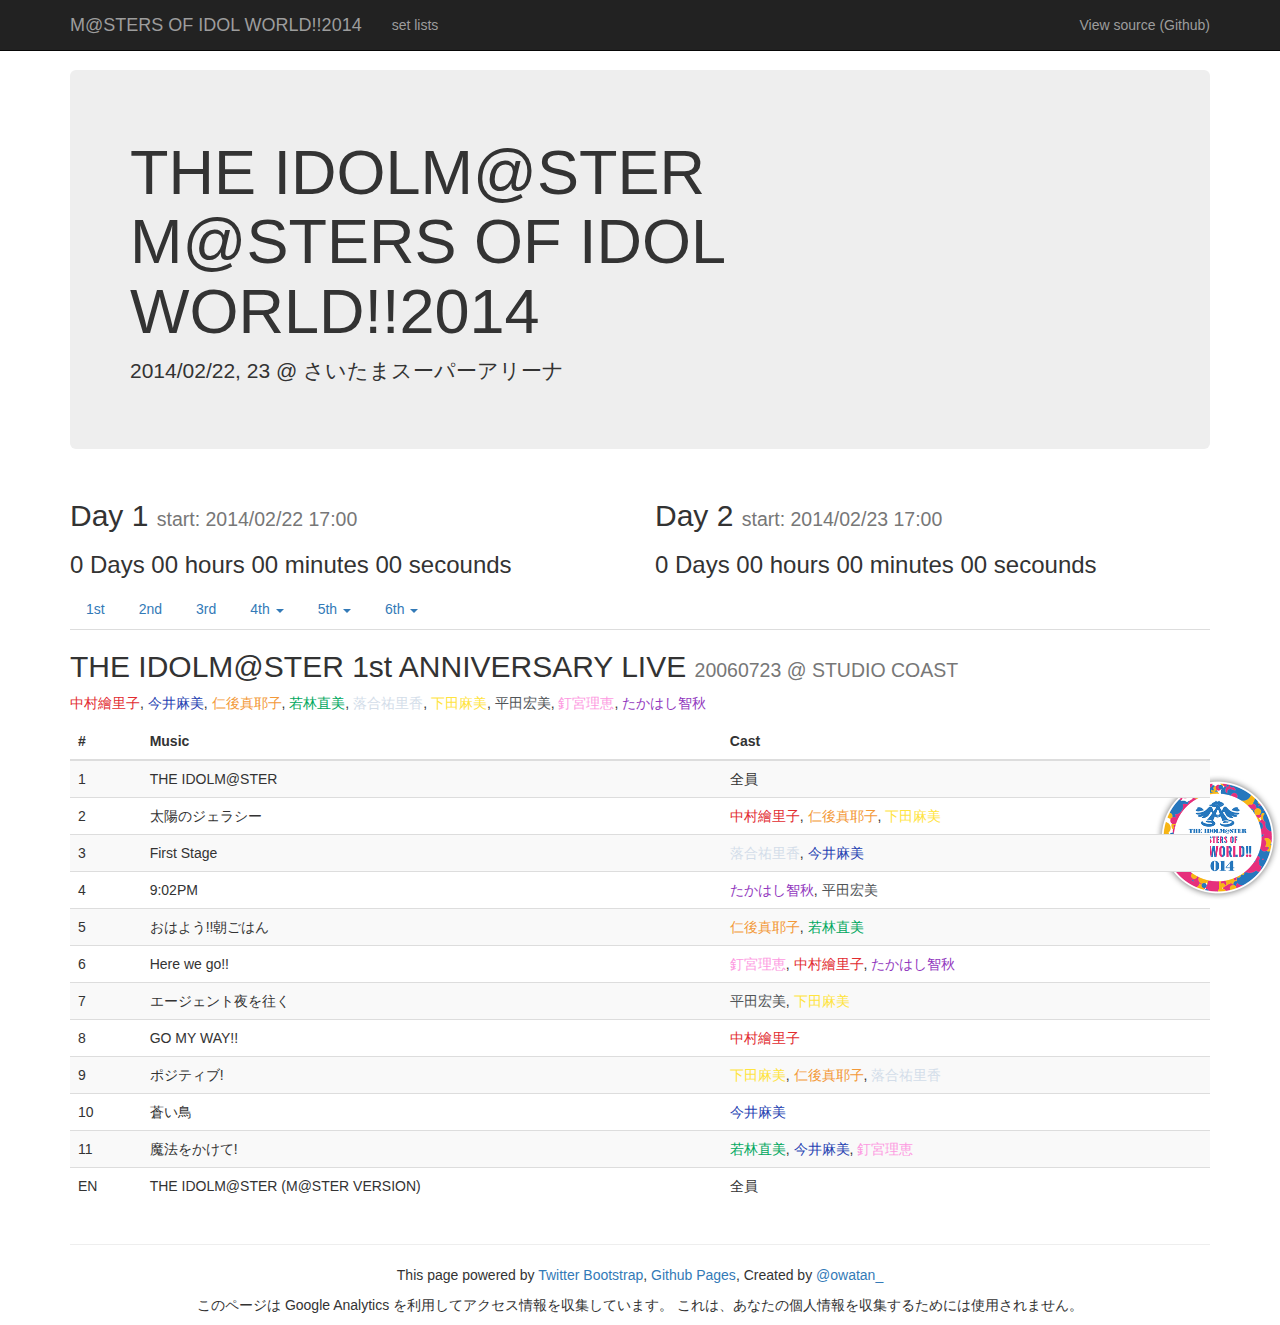
==== commit bae97969: "6th のセットリストを追加" ====
--- a/setlists.html
+++ b/setlists.html
@@ -68,6 +68,16 @@
           <li><a href="#5th-day2" tabindex="-1" data-toggle="tab">Day 2</a></li>
         </ul>
       </li>
+      <li class="dropdown">
+        <a href="#" id="6th" class="dropdown-toggle" data-toggle="dropdown">6th <b class="caret"></b></a>
+        <ul class="dropdown-menu" role="menu" aria-labelledby="5th">
+          <li><a href="#6th-TOKYO" tabindex="-1" data-toggle="tab">TOKYO</a></li>
+          <li><a href="#6th-SAPPORO" tabindex="-1" data-toggle="tab">SAPPORO</a></li>
+          <li><a href="#6th-NAGOYA" tabindex="-1" data-toggle="tab">NAGOYA</a></li>
+          <li><a href="#6th-FUKUOKA" tabindex="-1" data-toggle="tab">FUKUOKA</a></li>
+          <li><a href="#6th-OSAKA" tabindex="-1" data-toggle="tab">OSAKA</a></li>
+        </ul>
+      </li>
     </ul>
 
     <div class="tab-content">
@@ -152,8 +162,7 @@
       </div><!-- #/1st -->
 
       <div id="2nd" class="tab-pane">
-        <h2>Go to the NEXTSTAGE!! THE IDOLM@STER GREAT PARTY @ TOKYO <br />
-          <small>20071028 @ O-EAST</small></h2>
+        <h2>Go to the NEXTSTAGE!! THE IDOLM@STER GREAT PARTY @ TOKYO <small>20071028 @ O-EAST</small></h2>
         <p>
           <span>中村繪里子</span>, <span>今井麻美</span>, <span>仁後真耶子</span>, 
           <span>若林直美</span>, <span>下田麻美</span>, <span>平田宏美</span>, <span>滝田樹里</span>
@@ -212,8 +221,7 @@
       </div><!-- #/2nd -->
 
       <div id="3rd" class="tab-pane">
-        <h2>Go to the NEW STAGE!! THE IDOLM@STER 3rd ANNIVERSARY LIVE<br />
-          <small>20080728 @ パシフィコ横浜</small></h2>
+        <h2>Go to the NEW STAGE!! THE IDOLM@STER 3rd ANNIVERSARY LIVE <small>20080728 @ パシフィコ横浜</small></h2>
         <p>
           <span>中村繪里子</span>, <span>長谷川明子</span>, <span>今井麻美</span>, 
           <span>仁後真耶子</span>, <span>若林直美</span>, <span>下田麻美</span>, 
@@ -421,8 +429,7 @@
       </div><!-- #/3rd -->
 
       <div id="4th-NAGOYA" class="tab-pane">
-        <h2>THE IDOLM@STER 4th ANNIVERSARY PARTY SPECIAL DREAM TOUR'S!! IN NAGOYA <br />
-          <small>20090517 @ CLUB DIAMOND HALL</small></h2>
+        <h2>THE IDOLM@STER 4th ANNIVERSARY PARTY SPECIAL DREAM TOUR'S!! IN NAGOYA <small>20090517 @ CLUB DIAMOND HALL</small></h2>
         <p>
           <span>中村繪里子</span>, <span>長谷川明子</span>, <span>今井麻美</span>, 
           <span>仁後真耶子</span>, <span>原由実</span>, <span>沼倉愛美</span>
@@ -536,8 +543,7 @@
       </div><!-- #/4th-NAGOYA -->
 
       <div id="4th-FUKUOKA" class="tab-pane">
-        <h2>THE IDOLM@STER 4th ANNIVERSARY PARTY SPECIAL DREAM TOUR'S!! IN FUKUOKA<br />
-          <small>20090524 @ DRUM LOGOS</small></h2>
+        <h2>THE IDOLM@STER 4th ANNIVERSARY PARTY SPECIAL DREAM TOUR'S!! IN FUKUOKA <small>20090524 @ DRUM LOGOS</small></h2>
         <p>
           <span>長谷川明子</span>, <span>若林直美</span>, <span>落合祐里香</span>, 
           <span>下田麻美</span>, <span>沼倉愛美</span>
@@ -646,8 +652,7 @@
       </div><!-- #/4th-FUKUOKA -->
 
       <div id="4th-TOKYO" class="tab-pane">
-        <h2>THE IDOLM@STER 4th ANNIVERSARY PARTY SPECIAL DREAM TOUR'S!! IN TOKYO<br />
-          <small>20090530 @ JCB HALL</small></h2>
+        <h2>THE IDOLM@STER 4th ANNIVERSARY PARTY SPECIAL DREAM TOUR'S!! IN TOKYO <small>20090530 @ JCB HALL</small></h2>
         <p>
           <span>中村繪里子</span>, <span>長谷川明子</span>, <span>今井麻美</span>, 
           <span>仁後真耶子</span>, <span>若林直美</span>, <span>平田宏美</span>, 
@@ -803,8 +808,7 @@
       </div><!-- #/4th-TOKYO -->
 
       <div id="4th-OSAKA" class="tab-pane">
-        <h2>THE IDOLM@STER 4th ANNIVERSARY PARTY SPECIAL DREAM TOUR'S!! IN OSAKA<br />
-          <small>20090723 @ なんば Hatch</small></h2>
+        <h2>THE IDOLM@STER 4th ANNIVERSARY PARTY SPECIAL DREAM TOUR'S!! IN OSAKA <small>20090723 @ なんば Hatch</small></h2>
         <p>
           <span>中村繪里子</span>, <span>今井麻美</span>, <span>仁後真耶子</span>, 
           <span>平田宏美</span>, <span>原由実</span>, <span>沼倉愛美</span>, <span>滝田樹里</span>
@@ -1340,8 +1344,679 @@
             </tr>
           </tbody>
         </table>
-      </div><!-- #/5th-day1 -->
+      </div><!-- #/5th-day2 -->
+
+      <div id="6th-TOKYO" class="tab-pane">
+        <h2>THE IDOLM@STER 6th ANNIVERSARY SMILE SUMMER FESTIV@L! <small>20110625 @ TOKYO DOME CITY HALL</small></h2>
+        <p>
+          <span>中村繪里子</span>, <span>長谷川明子</span>, <span>今井麻美</span>, 
+          <span>仁後真耶子</span>, <span>若林直美</span>, <span>浅倉杏美</span>, 
+          <span>下田麻美</span>, <span>平田宏美</span>, <span>原由実</span>, <span>沼倉愛美</span>
+        </p>
+        <table class="table table-striped">
+          <thead>
+            <tr>
+              <th>#</th>
+              <th>Music</th>
+              <th>Cast</th>
+            </tr>
+          </thead>
+          <tbody>
+            <tr>
+              <td>1</td>
+              <td>THE IDOLM@STER 2nd-mix</td>
+              <td>全員</td>
+            </tr>
+            <tr>
+              <td>2</td>
+              <td>Honey Heartbeat</td>
+              <td><span>中村繪里子</span>, <span>長谷川明子</span></td>
+            </tr>
+            <tr>
+              <td>3</td>
+              <td>恋するミカタ</td>
+              <td><span>若林直美</span></td>
+            </tr>
+            <tr>
+              <td>4</td>
+              <td>TRIAL DANCE</td>
+              <td><span>沼倉愛美</span></td>
+            </tr>
+            <tr>
+              <td>5</td>
+              <td>キラメキラリ</td>
+              <td><span>仁後真耶子</span>, <span>平田宏美</span></td>
+            </tr>
+            <tr>
+              <td>6</td>
+              <td>何度でも言えるよ</td>
+              <td><span>浅倉杏美</span></td>
+            </tr>
+            <tr>
+              <td>7</td>
+              <td>ジェミー</td>
+              <td><span>下田麻美</span></td>
+            </tr>
+            <tr>
+              <td>8</td>
+              <td>DREAM</td>
+              <td><span>今井麻美</span>, <span>原由実</span></td>
+            </tr>
+            <tr>
+              <td>9</td>
+              <td>乙女よ大志を抱け!!</td>
+              <td><span>中村繪里子</span>, <span>長谷川明子</span></td>
+            </tr>
+            <tr>
+              <td>10</td>
+              <td>MEGARE!</td>
+              <td>全員</td>
+            </tr>
+            <tr>
+              <td>11</td>
+              <td>START!!</td>
+              <td><span>中村繪里子</span></td>
+            </tr>
+            <tr>
+              <td>12</td>
+              <td>Day of the future</td>
+              <td><span>長谷川明子</span></td>
+            </tr>
+            <tr>
+              <td>13</td>
+              <td>SMOKY THRILL</td>
+              <td><span>若林直美</span>, <span>沼倉愛美</span></td>
+            </tr>
+            <tr>
+              <td>14</td>
+              <td>風花</td>
+              <td><span>原由実</span></td>
+            </tr>
+            <tr>
+              <td>15</td>
+              <td>眠り姫</td>
+              <td><span>今井麻美</span></td>
+            </tr>
+            <tr>
+              <td>16</td>
+              <td>Little Match Girl</td>
+              <td><span>浅倉杏美</span>, <span>下田麻美</span></td>
+            </tr>
+            <tr>
+              <td>17</td>
+              <td>スマイル体操</td>
+              <td><span>仁後真耶子</span></td>
+            </tr>
+            <tr>
+              <td>18</td>
+              <td>tear</td>
+              <td><span>平田宏美</span></td>
+            </tr>
+            <tr>
+              <td>19</td>
+              <td>ショッキングな彼</td>
+              <td><span>長谷川明子</span></td>
+            </tr>
+            <tr>
+              <td>20</td>
+              <td>笑って!</td>
+              <td><span>中村繪里子</span></td>
+            </tr>
+            <tr>
+              <td>21</td>
+              <td>READY!!</td>
+              <td>全員</td>
+            </tr>
+            <tr>
+              <td>22</td>
+              <td>The world is all one!!</td>
+              <td>全員</td>
+            </tr>
+            <tr>
+              <td>EN1</td>
+              <td>GO MY WAY!!</td>
+              <td>全員</td>
+            </tr>
+            <tr>
+              <td>EN2</td>
+              <td>THE IDOLM@STER</td>
+              <td>全員</td>
+            </tr>
+          </tbody>
+        </table>
+      </div><!-- #/6th-TOKYO -->
+
+      <div id="6th-SAPPORO" class="tab-pane">
+        <h2>THE IDOLM@STER 6th ANNIVERSARY SMILE SUMMER FESTIV@L! <small>20110702 @ ZEPP SAPPORO</small></h2>
+        <p>
+          <span>中村繪里子</span>, <span>長谷川明子</span>, <span>今井麻美</span>, 
+          <span>仁後真耶子</span>, <span>若林直美</span>, <span>平田宏美</span>, 
+          <span>原由実</span>, <span>沼倉愛美</span>
+        </p>
+        <table class="table table-striped">
+          <thead>
+            <tr>
+              <th>#</th>
+              <th>Music</th>
+              <th>Cast</th>
+            </tr>
+          </thead>
+          <tbody>
+            <tr>
+              <td>1</td>
+              <td>THE IDOLM@STER 2nd-mix</td>
+              <td>全員</td>
+            </tr>
+            <tr>
+              <td>2</td>
+              <td>きゅんっ!ヴァンパイアガール</td>
+              <td><span>今井麻美</span>, <span>原由実</span></td>
+            </tr>
+            <tr>
+              <td>3</td>
+              <td>START!!</td>
+              <td><span>中村繪里子</span></td>
+            </tr>
+            <tr>
+              <td>4</td>
+              <td>Day of the future</td>
+              <td><span>長谷川明子</span></td>
+            </tr>
+            <tr>
+              <td>5</td>
+              <td>キラメキラリ</td>
+              <td><span>仁後真耶子</span>, <span>平田宏美</span></td>
+            </tr>
+            <tr>
+              <td>6</td>
+              <td>恋するミカタ</td>
+              <td><span>若林直美</span></td>
+            </tr>
+            <tr>
+              <td>7</td>
+              <td>TRIAL DANCE</td>
+              <td><span>沼倉愛美</span></td>
+            </tr>
+            <tr>
+              <td>8</td>
+              <td>my song</td>
+              <td><span>今井麻美</span>, <span>原由実</span></td>
+            </tr>
+            <tr>
+              <td>9</td>
+              <td>MEGARE!</td>
+              <td>全員</td>
+            </tr>
+            <tr>
+              <td>10</td>
+              <td>風花</td>
+              <td><span>原由実</span></td>
+            </tr>
+            <tr>
+              <td>11</td>
+              <td>眠り姫</td>
+              <td><span>今井麻美</span></td>
+            </tr>
+            <tr>
+              <td>12</td>
+              <td>SMOKY THIRLL</td>
+              <td><span>若林直美</span>, <span>沼倉愛美</span></td>
+            </tr>
+            <tr>
+              <td>13</td>
+              <td>スマイル体操</td>
+              <td><span>仁後真耶子</span></td>
+            </tr>
+            <tr>
+              <td>14</td>
+              <td>tear</td>
+              <td><span>平田宏美</span></td>
+            </tr>
+            <tr>
+              <td>15</td>
+              <td>乙女よ大志を抱け!!</td>
+              <td><span>中村繪里子</span>, <span>若林直美</span></td>
+            </tr>
+            <tr>
+              <td>16</td>
+              <td>arcadia</td>
+              <td><span>今井麻美</span></td>
+            </tr>
+            <tr>
+              <td>17</td>
+              <td>フラワーガール</td>
+              <td><span>原由実</span></td>
+            </tr>
+            <tr>
+              <td>18</td>
+              <td>READY!!</td>
+              <td>全員</td>
+            </tr>
+            <tr>
+              <td>19</td>
+              <td>The world is all one!!</td>
+              <td>全員</td>
+            </tr>
+            <tr>
+              <td>EN1</td>
+              <td>GO MY WAY!!</td>
+              <td>全員</td>
+            </tr>
+            <tr>
+              <td>EN2</td>
+              <td>THE IDOLM@STER</td>
+              <td>全員</td>
+            </tr>
+          </tbody>
+        </table>
+      </div><!-- #/6th-SAPPORO -->
+
+      <div id="6th-NAGOYA" class="tab-pane">
+        <h2>THE IDOLM@STER 6th ANNIVERSARY SMILE SUMMER FESTIV@L! <small>20110709 @ ZEPP NAGOYA</small></h2>
+        <p>
+          <span>中村繪里子</span>, <span>長谷川明子</span>, <span>仁後真耶子</span>, 
+          <span>若林直美</span>, <span>浅倉杏美</span>, <span>下田麻美</span>, 
+          <span>平田宏美</span>, <span>沼倉愛美</span>
+        </p>
+        <table class="table table-striped">
+          <thead>
+            <tr>
+              <th>#</th>
+              <th>Music</th>
+              <th>Cast</th>
+            </tr>
+          </thead>
+          <tbody>
+            <tr>
+              <td>1</td>
+              <td>THE IDOLM@STER 2nd-mix</td>
+              <td>全員</td>
+            </tr>
+            <tr>
+              <td>2</td>
+              <td>愛 LIKE ハンバーガー</td>
+              <td><span>下田麻美</span>, <span>浅倉杏美</span></td>
+            </tr>
+            <tr>
+              <td>3</td>
+              <td>START!!</td>
+              <td><span>中村繪里子</span></td>
+            </tr>
+            <tr>
+              <td>4</td>
+              <td>Day of the future</td>
+              <td><span>長谷川明子</span></td>
+            </tr>
+            <tr>
+              <td>5</td>
+              <td>キミはメロディ</td>
+              <td><span>若林直美</span>, <span>沼倉愛美</span></td>
+            </tr>
+            <tr>
+              <td>6</td>
+              <td>スマイル体操</td>
+              <td><span>仁後真耶子</span></td>
+            </tr>
+            <tr>
+              <td>7</td>
+              <td>tear</td>
+              <td><span>平田宏美</span></td>
+            </tr>
+            <tr>
+              <td>8</td>
+              <td>スタ→トスタ→</td>
+              <td><span>下田麻美</span>, <span>浅倉杏美</span></td>
+            </tr>
+            <tr>
+              <td>9</td>
+              <td>MEGARE!</td>
+              <td>全員</td>
+            </tr>
+            <tr>
+              <td>10</td>
+              <td>何度でも言えるよ</td>
+              <td><span>浅倉杏美</span></td>
+            </tr>
+            <tr>
+              <td>11</td>
+              <td>ジェミー</td>
+              <td><span>下田麻美</span></td>
+            </tr>
+            <tr>
+              <td>12</td>
+              <td>エージェント夜を往く</td>
+              <td><span>平田宏美</span>, <span>仁後真耶子</span></td>
+            </tr>
+            <tr>
+              <td>13</td>
+              <td>恋するミカタ</td>
+              <td><span>若林直美</span></td>
+            </tr>
+            <tr>
+              <td>14</td>
+              <td>TRIAL DANCE</td>
+              <td><span>沼倉愛美</span></td>
+            </tr>
+            <tr>
+              <td>15</td>
+              <td>relations</td>
+              <td><span>長谷川明子</span>, <span>中村繪里子</span></td>
+            </tr>
+            <tr>
+              <td>16</td>
+              <td>YOU往MY進!</td>
+              <td><span>下田麻美</span></td>
+            </tr>
+            <tr>
+              <td>17</td>
+              <td>チクタク</td>
+              <td><span>浅倉杏美</span></td>
+            </tr>
+            <tr>
+              <td>18</td>
+              <td>READY!!</td>
+              <td>全員</td>
+            </tr>
+            <tr>
+              <td>19</td>
+              <td>The world is all one!!</td>
+              <td>全員</td>
+            </tr>
+            <tr>
+              <td>EN1</td>
+              <td>GO MY WAY!!</td>
+              <td>全員</td>
+            </tr>
+            <tr>
+              <td>EN2</td>
+              <td>THE IDOLM@STER</td>
+              <td>全員</td>
+            </tr>
+          </tbody>
+        </table>
+      </div><!-- #/6th-NAGOYA -->
+
+      <div id="6th-FUKUOKA" class="tab-pane">
+        <h2>THE IDOLM@STER 6th ANNIVERSARY SMILE SUMMER FESTIV@L! <small>20110716 @ ZEPP FUKUOKA</small></h2>
+        <p>
+          <span>中村繪里子</span>, <span>長谷川明子</span>, <span>今井麻美</span>, 
+          <span>仁後真耶子</span>, <span>浅倉杏美</span>, <span>下田麻美</span>, 
+          <span>平田宏美</span>, <span>原由実</span>
+        </p>
+        <table class="table table-striped">
+          <thead>
+            <tr>
+              <th>#</th>
+              <th>Music</th>
+              <th>Cast</th>
+            </tr>
+          </thead>
+          <tbody>
+            <tr>
+              <td>1</td>
+              <td>THE IDOLM@STER 2nd-mix</td>
+              <td>全員</td>
+            </tr>
+            <tr>
+              <td>2</td>
+              <td>L・O・B・M</td>
+              <td><span>仁後真耶子</span>, <span>平田宏美</span></td>
+            </tr>
+            <tr>
+              <td>3</td>
+              <td>何度でも言えるよ</td>
+              <td><span>浅倉杏美</span></td>
+            </tr>
+            <tr>
+              <td>4</td>
+              <td>ジェミー</td>
+              <td><span>下田麻美</span></td>
+            </tr>
+            <tr>
+              <td>5</td>
+              <td>DREAM</td>
+              <td><span>今井麻美</span>, <span>原由実</span></td>
+            </tr>
+            <tr>
+              <td>6</td>
+              <td>START!!</td>
+              <td><span>中村繪里子</span></td>
+            </tr>
+            <tr>
+              <td>7</td>
+              <td>Day of the future</td>
+              <td><span>長谷川明子</span></td>
+            </tr>
+            <tr>
+              <td>8</td>
+              <td>エージェント夜を往く</td>
+              <td><span>平田宏美</span>, <span>平田宏美</span></td>
+            </tr>
+            <tr>
+              <td>9</td>
+              <td>MEGARE!</td>
+              <td>全員</td>
+            </tr>
+            <tr>
+              <td>10</td>
+              <td>スマイル体操</td>
+              <td><span>仁後真耶子</span></td>
+            </tr>
+            <tr>
+              <td>11</td>
+              <td>tear</td>
+              <td><span>平田宏美</span></td>
+            </tr>
+            <tr>
+              <td>12</td>
+              <td>Little Match Girl</td>
+              <td><span>浅倉杏美</span>, <span>下田麻美</span></td>
+            </tr>
+            <tr>
+              <td>13</td>
+              <td>風花</td>
+              <td><span>原由実</span></td>
+            </tr>
+            <tr>
+              <td>14</td>
+              <td>眠り姫</td>
+              <td><span>今井麻美</span></td>
+            </tr>
+            <tr>
+              <td>15</td>
+              <td>relations</td>
+              <td><span>長谷川明子</span>, <span>中村繪里子</span></td>
+            </tr>
+            <tr>
+              <td>16</td>
+              <td>ゲンキトリッパー</td>
+              <td><span>仁後真耶子</span></td>
+            </tr>
+            <tr>
+              <td>17</td>
+              <td>自転車</td>
+              <td><span>平田宏美</span></td>
+            </tr>
+            <tr>
+            <tr>
+              <td>18</td>
+              <td>READY!!</td>
+              <td>全員</td>
+            </tr>
+            <tr>
+              <td>19</td>
+              <td>The world is all one!!</td>
+              <td>全員</td>
+            </tr>
+            <tr>
+              <td>EN1</td>
+              <td>GO MY WAY!!</td>
+              <td>全員</td>
+            </tr>
+            <tr>
+              <td>EN2</td>
+              <td>THE IDOLM@STER</td>
+              <td>全員</td>
+            </tr>
+          </tbody>
+        </table>
+      </div><!-- #/6th-FUKUOKA -->
+
+      <div id="6th-OSAKA" class="tab-pane">
+        <h2>THE IDOLM@STER 6th ANNIVERSARY SMILE SUMMER FESTIV@L! <small>20110723 @ ZEPP OSAKA</small></h2>
+        <p>
+          <span>中村繪里子</span>, <span>長谷川明子</span>, <span>今井麻美</span>, 
+          <span>若林直美</span>, <span>浅倉杏美</span>, <span>下田麻美</span>, 
+          <span>原由実</span>, <span>沼倉愛美</span>
+        </p>
+        <table class="table table-striped">
+          <thead>
+            <tr>
+              <th>#</th>
+              <th>Music</th>
+              <th>Cast</th>
+            </tr>
+          </thead>
+          <tbody>
+            <tr>
+              <td>1</td>
+              <td>THE IDOLM@STER 2nd-mix</td>
+              <td>全員</td>
+            </tr>
+            <tr>
+              <td>2</td>
+              <td>オーバーマスター</td>
+              <td><span>沼倉愛美</span>, <span>若林直美</span></td>
+            </tr>
+            <tr>
+              <td>3</td>
+              <td>START!!</td>
+              <td><span>中村繪里子</span></td>
+            </tr>
+            <tr>
+              <td>4</td>
+              <td>Day of the future</td>
+              <td><span>長谷川明子</span></td>
+            </tr>
+            <tr>
+              <td>5</td>
+              <td>Little Match Girl</td>
+              <td><span>浅倉杏美</span>, <span>下田麻美</span></td>
+            </tr>
+            <tr>
+              <td>6</td>
+              <td>風花</td>
+              <td><span>原由実</span></td>
+            </tr>
+            <tr>
+              <td>7</td>
+              <td>眠り姫</td>
+              <td><span>今井麻美</span></td>
+            </tr>
+            <tr>
+              <td>8</td>
+              <td>キミはメロディ</td>
+              <td><span>若林直美</span>, <span>沼倉愛美</span></td>
+            </tr>
+            <tr>
+              <td>9</td>
+              <td>MEGARE!</td>
+              <td>全員</td>
+            </tr>
+            <tr>
+              <td>10</td>
+              <td>恋するミカタ</td>
+              <td><span>若林直美</span></td>
+            </tr>
+            <tr>
+              <td>11</td>
+              <td>TRIAL DANCE</td>
+              <td><span>沼倉愛美</span></td>
+            </tr>
+            <tr>
+              <td>12</td>
+              <td>my song</td>
+              <td><span>今井麻美</span>, <span>原由実</span></td>
+            </tr>
+            <tr>
+              <td>13</td>
+              <td>何度でも言えるよ</td>
+              <td><span>浅倉杏美</span></td>
+            </tr>
+            <tr>
+              <td>14</td>
+              <td>ジェミー</td>
+              <td><span>下田麻美</span></td>
+            </tr>
+            <tr>
+            <tr>
+              <td>15</td>
+              <td>乙女よ大志を抱け!!</td>
+              <td><span>中村繪里子</span>, <span>長谷川明子</span></td>
+            </tr>
+              <td>16</td>
+              <td>LOVEオーダーメイド</td>
+              <td><span>若林直美</span></td>
+            </tr>
+            <tr>
+              <td>17</td>
+              <td>Next Life</td>
+              <td><span>沼倉愛美</span></td>
+            </tr>
+            <tr>
+              <td>18</td>
+              <td>SMOKY THRILL</td>
+              <td><span>若林直美</span>, <span>沼倉愛美</span></td>
+            </tr>
+            <tr>
+              <td>19</td>
+              <td>READY!!</td>
+              <td>全員</td>
+            </tr>
+            <tr>
+              <td>20</td>
+              <td>The world is all one!!</td>
+              <td>全員</td>
+            </tr>
+            <tr>
+              <td>EN1</td>
+              <td>GO MY WAY!!</td>
+              <td>全員</td>
+            </tr>
+            <tr>
+              <td>EN2</td>
+              <td>THE IDOLM@STER</td>
+              <td>全員</td>
+            </tr>
+          </tbody>
+        </table>
+      </div><!-- #/6th-OSAKA -->
+<!--
+      <div id="" class="tab-pane">
+        <h2>THE IDOLM@STER *th ANNIVERSARY <small>20****** @ *****</small></h2>
+        <p>
+          <span></span>, <span></span>, <span></span>
+        </p>
+        <table class="table table-striped">
+          <thead>
+            <tr>
+              <th>#</th>
+              <th>Music</th>
+              <th>Cast</th>
+            </tr>
+          </thead>
+          <tbody>
+          <tr>
+            <td></td>
+            <td></td>
+            <td></td>
+          </tr>
+          </tbody>
+        </table>
+      </div>
+-->
     </div><!-- ./tan-content -->
+
   </section>
 
   <div class="container">
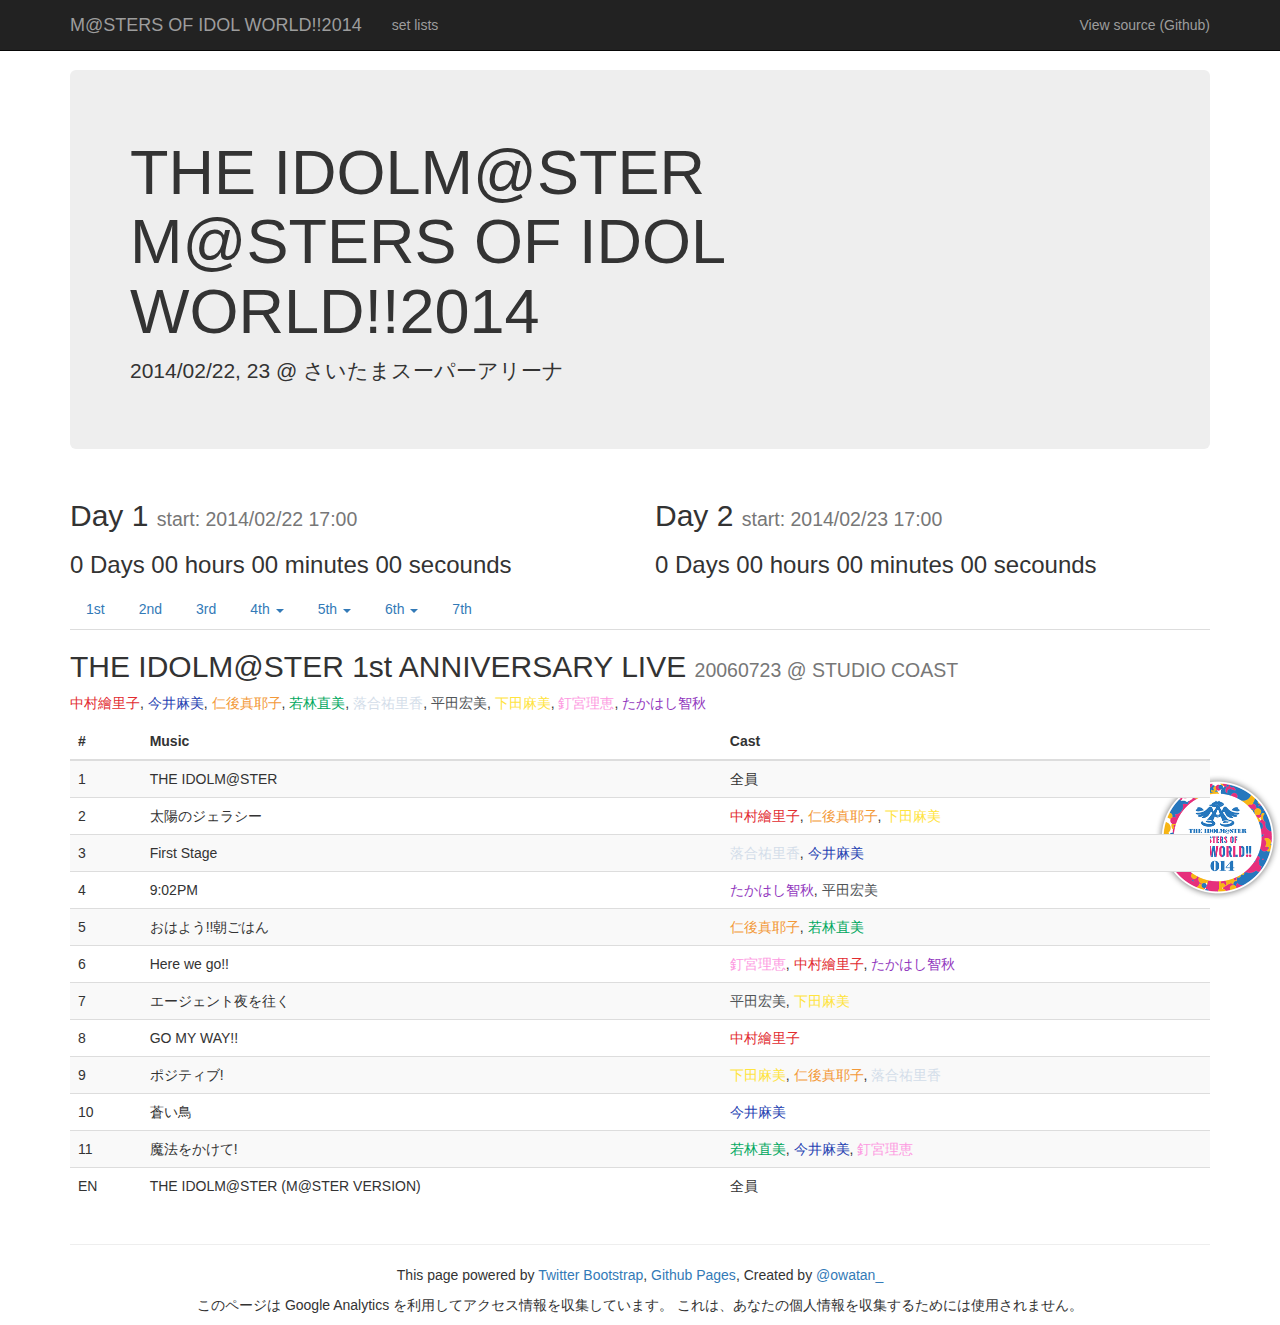
==== commit c23cf193: "7th のセットリストを追加" ====
--- a/setlists.html
+++ b/setlists.html
@@ -78,6 +78,7 @@
           <li><a href="#6th-OSAKA" tabindex="-1" data-toggle="tab">OSAKA</a></li>
         </ul>
       </li>
+      <li><a href="#7th" data-toggle="tab">7th</a></li>
     </ul>
 
     <div class="tab-content">
@@ -85,8 +86,8 @@
         <h2>THE IDOLM@STER 1st ANNIVERSARY LIVE <small>20060723 @ STUDIO COAST</small></h2>
         <p>
           <span>中村繪里子</span>, <span>今井麻美</span>, <span>仁後真耶子</span>, 
-          <span>若林直美</span>, <span>落合祐里香</span>, <span>下田麻美</span>, 
-          <span>平田宏美</span>, <span>釘宮理恵</span>, <span>たかはし智秋</span>
+          <span>若林直美</span>, <span>落合祐里香</span>, <span>平田宏美</span>, 
+          <span>下田麻美</span>, <span>釘宮理恵</span>, <span>たかはし智秋</span>
         </p>
         <table class="table table-striped">
           <thead>
@@ -165,7 +166,7 @@
         <h2>Go to the NEXTSTAGE!! THE IDOLM@STER GREAT PARTY @ TOKYO <small>20071028 @ O-EAST</small></h2>
         <p>
           <span>中村繪里子</span>, <span>今井麻美</span>, <span>仁後真耶子</span>, 
-          <span>若林直美</span>, <span>下田麻美</span>, <span>平田宏美</span>, <span>滝田樹里</span>
+          <span>若林直美</span>, <span>平田宏美</span>, <span>下田麻美</span>, <span>滝田樹里</span>
         </p>
         <table class="table table-striped">
           <thead>
@@ -224,8 +225,8 @@
         <h2>Go to the NEW STAGE!! THE IDOLM@STER 3rd ANNIVERSARY LIVE <small>20080728 @ パシフィコ横浜</small></h2>
         <p>
           <span>中村繪里子</span>, <span>長谷川明子</span>, <span>今井麻美</span>, 
-          <span>仁後真耶子</span>, <span>若林直美</span>, <span>下田麻美</span>, 
-          <span>平田宏美</span>, <span>釘宮理恵</span>, <span>たかはし智秋</span>, 
+          <span>仁後真耶子</span>, <span>若林直美</span>, <span>平田宏美</span>, 
+          <span>下田麻美</span>, <span>釘宮理恵</span>, <span>たかはし智秋</span>, 
           <span>原由実</span>, <span>沼倉愛美</span>, <span>滝田樹里</span> (<span>落合祐里香</span>)
         </p>
         <table class="table table-striped">
@@ -357,8 +358,8 @@
               <td>THE IDOLM@STER (Short Ver.)</td>
               <td>
                 <span>中村繪里子</span>, <span>長谷川明子</span>, <span>今井麻美</span>, 
-                <span>仁後真耶子</span>, <span>若林直美</span>, <span>下田麻美</span>,
-                <span>平田宏美</span>, <span>釘宮理恵</span>, <span>たかはし智秋</span>
+                <span>仁後真耶子</span>, <span>若林直美</span>, <span>平田宏美</span>, 
+                <span>下田麻美</span>,<span>釘宮理恵</span>, <span>たかはし智秋</span>
               </td>
             </tr>
             <tr>
@@ -930,8 +931,8 @@
         <h2>THE IDOLM@STER 5th ANNIVERSARY The world is all one !! <small>20100703 @ 幕張メッセ</small></h2>
         <p>
           <span>中村繪里子</span>, <span>長谷川明子</span>, <span>今井麻美</span>, 
-          <span>仁後真耶子</span>, <span>若林直美</span>, <span>下田麻美</span>, 
-          <span>平田宏美</span>, <span>釘宮理恵</span>, <span>たかはし智秋</span>, 
+          <span>仁後真耶子</span>, <span>若林直美</span>, <span>平田宏美</span>, 
+          <span>下田麻美</span>, <span>釘宮理恵</span>, <span>たかはし智秋</span>, 
           <span>原由実</span>, <span>沼倉愛美</span>, <span>滝田樹里</span>
         </p>
         <table class="table table-striped">
@@ -972,8 +973,8 @@
               <td>6</td>
               <td>L・O・B・M</td>
               <td>
-                <span>中村繪里子</span>, <span>仁後真耶子</span>, <span>下田麻美</span>, 
-                <span>平田宏美</span>, <span>原由実</span>, <span>滝田樹里</span>
+                <span>中村繪里子</span>, <span>仁後真耶子</span>, <span>平田宏美</span>, 
+                <span>下田麻美</span>, <span>原由実</span>, <span>滝田樹里</span>
               </td>
             </tr>
             <tr>
@@ -1027,7 +1028,7 @@
             <tr>
               <td>16</td>
               <td>私はアイドル</td>
-              <td><span>下田麻美</span>, <span>平田宏美</span></td>
+              <td><span>平田宏美</span>, <span>下田麻美</span></td>
             </tr>
             <tr>
               <td>17</td>
@@ -1141,7 +1142,7 @@
         <p>
           <span>中村繪里子</span>, <span>長谷川明子</span>, <span>今井麻美</span>, 
           <span>仁後真耶子</span>, <span>若林直美</span>, <span>浅倉杏美</span>, 
-          <span>下田麻美</span>, <span>平田宏美</span>, <span>釘宮理恵</span>, 
+          <span>平田宏美</span>, <span>下田麻美</span>, <span>釘宮理恵</span>, 
           <span>たかはし智秋</span>, <span>原由実</span>, <span>沼倉愛美</span>, <span>滝田樹里</span>
         </p>
         <table class="table table-striped">
@@ -1182,8 +1183,8 @@
               <td>6</td>
               <td>L・O・B・M</td>
               <td>
-                <span>中村繪里子</span>, <span>仁後真耶子</span>, <span>下田麻美</span>, 
-                <span>平田宏美</span>, <span>原由実</span>, <span>滝田樹里</span>
+                <span>中村繪里子</span>, <span>仁後真耶子</span>, <span>平田宏美</span>, 
+                <span>下田麻美</span>, <span>原由実</span>, <span>滝田樹里</span>
               </td>
             </tr>
             <tr>
@@ -1237,7 +1238,7 @@
             <tr>
               <td>16</td>
               <td>私はアイドル</td>
-              <td><span>下田麻美</span>, <span>平田宏美</span></td>
+              <td><span>平田宏美</span>, <span>下田麻美</span></td>
             </tr>
             <tr>
               <td>17</td>
@@ -1351,7 +1352,7 @@
         <p>
           <span>中村繪里子</span>, <span>長谷川明子</span>, <span>今井麻美</span>, 
           <span>仁後真耶子</span>, <span>若林直美</span>, <span>浅倉杏美</span>, 
-          <span>下田麻美</span>, <span>平田宏美</span>, <span>原由実</span>, <span>沼倉愛美</span>
+          <span>平田宏美</span>, <span>下田麻美</span>, <span>原由実</span>, <span>沼倉愛美</span>
         </p>
         <table class="table table-striped">
           <thead>
@@ -1615,8 +1616,8 @@
         <h2>THE IDOLM@STER 6th ANNIVERSARY SMILE SUMMER FESTIV@L! <small>20110709 @ ZEPP NAGOYA</small></h2>
         <p>
           <span>中村繪里子</span>, <span>長谷川明子</span>, <span>仁後真耶子</span>, 
-          <span>若林直美</span>, <span>浅倉杏美</span>, <span>下田麻美</span>, 
-          <span>平田宏美</span>, <span>沼倉愛美</span>
+          <span>若林直美</span>, <span>浅倉杏美</span>, <span>平田宏美</span>, 
+          <span>下田麻美</span>, <span>沼倉愛美</span>
         </p>
         <table class="table table-striped">
           <thead>
@@ -1740,8 +1741,8 @@
         <h2>THE IDOLM@STER 6th ANNIVERSARY SMILE SUMMER FESTIV@L! <small>20110716 @ ZEPP FUKUOKA</small></h2>
         <p>
           <span>中村繪里子</span>, <span>長谷川明子</span>, <span>今井麻美</span>, 
-          <span>仁後真耶子</span>, <span>浅倉杏美</span>, <span>下田麻美</span>, 
-          <span>平田宏美</span>, <span>原由実</span>
+          <span>仁後真耶子</span>, <span>浅倉杏美</span>, <span>平田宏美</span>, 
+          <span>下田麻美</span>, <span>原由実</span>
         </p>
         <table class="table table-striped">
           <thead>
@@ -1991,6 +1992,233 @@
           </tbody>
         </table>
       </div><!-- #/6th-OSAKA -->
+
+      <div id="7th" class="tab-pane">
+        <h2>THE IDOLM@STER 7th ANNIVERSARY 765PRO ALLSTERS みんなといっしょに! <small>20120623, 20120624 @ 横浜アリーナ</small></h2>
+        <p>
+          <span>中村繪里子</span>, <span>長谷川明子</span>, <span>今井麻美</span>, 
+          <span>仁後真耶子</span>, <span>若林直美</span>, <span>浅倉杏美</span>, 
+          <span>平田宏美</span>, <span>下田麻美</span>, <span>水瀬伊織</span>,
+          <span>三浦あずさ</span>, <span>四条貴音</span>, <span>沼倉愛美</span>, <span>滝田樹里</span>
+        </p>
+        <table class="table table-striped">
+          <thead>
+            <tr>
+              <th>#</th>
+              <th>Music</th>
+              <th>Cast</th>
+            </tr>
+          </thead>
+          <tbody>
+          <tr>
+            <td>1</td>
+            <td>READY!!</td>
+            <td>全員</td>
+          </tr>
+          <tr>
+            <td>2</td>
+            <td>CHANGE!!!!</td>
+            <td>全員</td>
+          </tr>
+          <tr>
+            <td>3</td>
+            <td>乙女よ大志を抱け!!</td>
+            <td><span>中村繪里子</span></td>
+          </tr>
+          <tr>
+            <td>4</td>
+            <td>ALRIGHT*</td>
+            <td><span>浅倉杏美</span></td>
+          </tr>
+          <tr>
+            <td>5</td>
+            <td>空</td>
+            <td><span>滝田樹里</span></td>
+          </tr>
+          <tr>
+            <td>6</td>
+            <td>チアリングレター</td>
+            <td><span>平田宏美</span></td>
+          </tr>
+          <tr>
+            <td>7</td>
+            <td>風花</td>
+            <td><span>原由実</span></td>
+          </tr>
+          <tr>
+            <td>8</td>
+            <td>おはよう!!朝ごはん</td>
+            <td><span>仁後真耶子</span>, <span>長谷川明子</span></td>
+          </tr>
+          <tr>
+            <td>9</td>
+            <td>いっぱいいっぱい</td>
+            <td><span>若林直美</span></td>
+          </tr>
+          <tr>
+            <td>10</td>
+            <td>Next Life</td>
+            <td><span>沼倉愛美</span></td>
+          </tr>
+          <tr>
+            <td>11</td>
+            <td>眠り姫</td>
+            <td><span>今井麻美</span></td>
+          </tr>
+          <tr>
+            <td>12</td>
+            <td>SMOKY THRILL</td>
+            <td><span>下田麻美</span>, <span>釘宮理恵</span>, <span>たかはし智秋</span></td>
+          </tr>
+          <tr>
+            <td>13</td>
+            <td>自分REST@RT</td>
+            <td>
+              <span>中村繪里子</span>, <span>長谷川明子</span>, <span>今井麻美</span>, 
+              <span>仁後真耶子</span>, <span>浅倉杏美</span>, <span>平田宏美</span>, 
+              <span>下田麻美</span>, <span>原由実</span>, <span>沼倉愛美</span>
+            </td>
+          </tr>
+          <tr>
+            <td>14</td>
+            <td>
+              <dl>
+                <dt>SPECIAL メドレー</dt>
+              </dl>
+              <dd>
+                <ol>
+                  <li>ふるふるフューチャー☆</li>
+                  <li>魔法をかけて!</li>
+                  <li>キミはメロディ</li>
+                  <li>Brand new day!</li>
+                  <li>私はアイドル</li>
+                  <li>Do-Dai</li>
+                  <li>MEGARE!</li>
+                  <li>TOWN</li>
+                  <li>my song</li>
+                  <li>フラワーガール</li>
+                  <li>Little Match Girl</li>
+                  <li>relations</li>
+                  <li>arcadia</li>
+                  <li>エージェント夜を往く</li>
+                  <li>GO MY WAY!!</li>
+                </ol>
+              </dd>
+            </td>
+            <td>
+              <dl>
+                <dt>&#x200B;</dt>
+              </dl>
+              <dd>
+                <ul>
+                  <li><span>長谷川明子</span>, <span>今井麻美</span></li>
+                  <li><span>若林直美</span>, <span>平田宏美</span></li>
+                  <li><span>仁後真耶子</span>, <span>釘宮理恵</span></li>
+                  <li><span>沼倉愛美</span>, <span>原由実</span></li>
+                  <li><span>下田麻美</span>, <span>たかはし智秋</span></li>
+                  <li><span>中村繪里子</span>, <span>浅倉杏美</span></li>
+                  <li>全員</li>
+                  <li>全員</li>
+                  <li><span>釘宮理恵</span>, <span>仁後真耶子</span></li>
+                  <li><span>原由実</span>, <span>沼倉愛美</span></li>
+                  <li><span>浅倉杏美</span>, <span>中村繪里子</span></li>
+                  <li><span>下田麻美</span>, <span>たかはし智秋</span></li>
+                  <li><span>今井麻美</span>, <span>長谷川明子</span></li>
+                  <li><span>平田宏美</span>, <span>若林直美</span></li>
+                  <li>全員</li>
+                </ul>
+              </dd>
+            </td>
+          </tr>
+          <tr>
+            <td>15</td>
+            <td>キラメキラリ</td>
+            <td><span>仁後真耶子</span></td>
+          </tr>
+          <tr>
+            <td>16</td>
+            <td>スタ→トスタ→</td>
+            <td><span>下田麻美</span></td>
+          </tr>
+          <tr>
+            <td>17</td>
+            <td>自転車</td>
+            <td><span>菊地真</span></td>
+          </tr>
+          <tr>
+            <td>18</td>
+            <td>神SUMMER!!</td>
+            <td><span>若林直美</span>, <span>沼倉愛美</span></td>
+          </tr>
+          <tr>
+            <td>19</td>
+            <td>晴れ色</td>
+            <td><span>たかはし智秋</span></td>
+          </tr>
+          <tr>
+            <td>20</td>
+            <td>七彩ボタン</td>
+            <td><span>若林直美</span>, <span>釘宮理恵</span>, <span>たかはし智秋</span></td>
+          </tr>
+          <tr>
+            <td>21</td>
+            <td>光</td>
+            <td><span>滝田樹里</span></td>
+          </tr>
+          <tr>
+            <td>22</td>
+            <td>マリオネットの心</td>
+            <td><span>長谷川明子</span></td>
+          </tr>
+          <tr>
+            <td>23</td>
+            <td>DIAMOND</td>
+            <td><span>釘宮理恵</span></td>
+          </tr>
+          <tr>
+            <td>24</td>
+            <td>約束</td>
+            <td><span>今井麻美</span></td>
+          </tr>
+          <tr>
+            <td>25</td>
+            <td>見つめて</td>
+            <td><span>浅倉杏美</span>, <span>原由実</span></td>
+          </tr>
+          <tr>
+            <td>26</td>
+            <td>さよならをありがとう</td>
+            <td><span>中村繪里子</span></td>
+          </tr>
+          <tr>
+            <td>27</td>
+            <td>私たちはずっと ... でしょう?</td>
+            <td>
+              <span>中村繪里子</span>, <span>長谷川明子</span>, <span>今井麻美</span>, 
+              <span>仁後真耶子</span>, <span>若林直美</span>, <span>浅倉杏美</span>, 
+              <span>平田宏美</span>, <span>下田麻美</span>, <span>釘宮理恵</span>, 
+              <span>たかはし智秋</span>, <span>原由実</span>, <span>沼倉愛美</span>
+            </td>
+          </tr>
+          <tr>
+            <td>28</td>
+            <td>いっしょ</td>
+            <td>全員</td>
+          </tr>
+          <tr>
+            <td>EN1</td>
+            <td>THE IDOLM@STER</td>
+            <td>全員</td>
+          </tr>
+          <tr>
+            <td>EN2</td>
+            <td>READY!!</td>
+            <td>全員</td>
+          </tr>
+          </tbody>
+        </table>
+      </div><!-- #/7th -->
+
 <!--
       <div id="" class="tab-pane">
         <h2>THE IDOLM@STER *th ANNIVERSARY <small>20****** @ *****</small></h2>
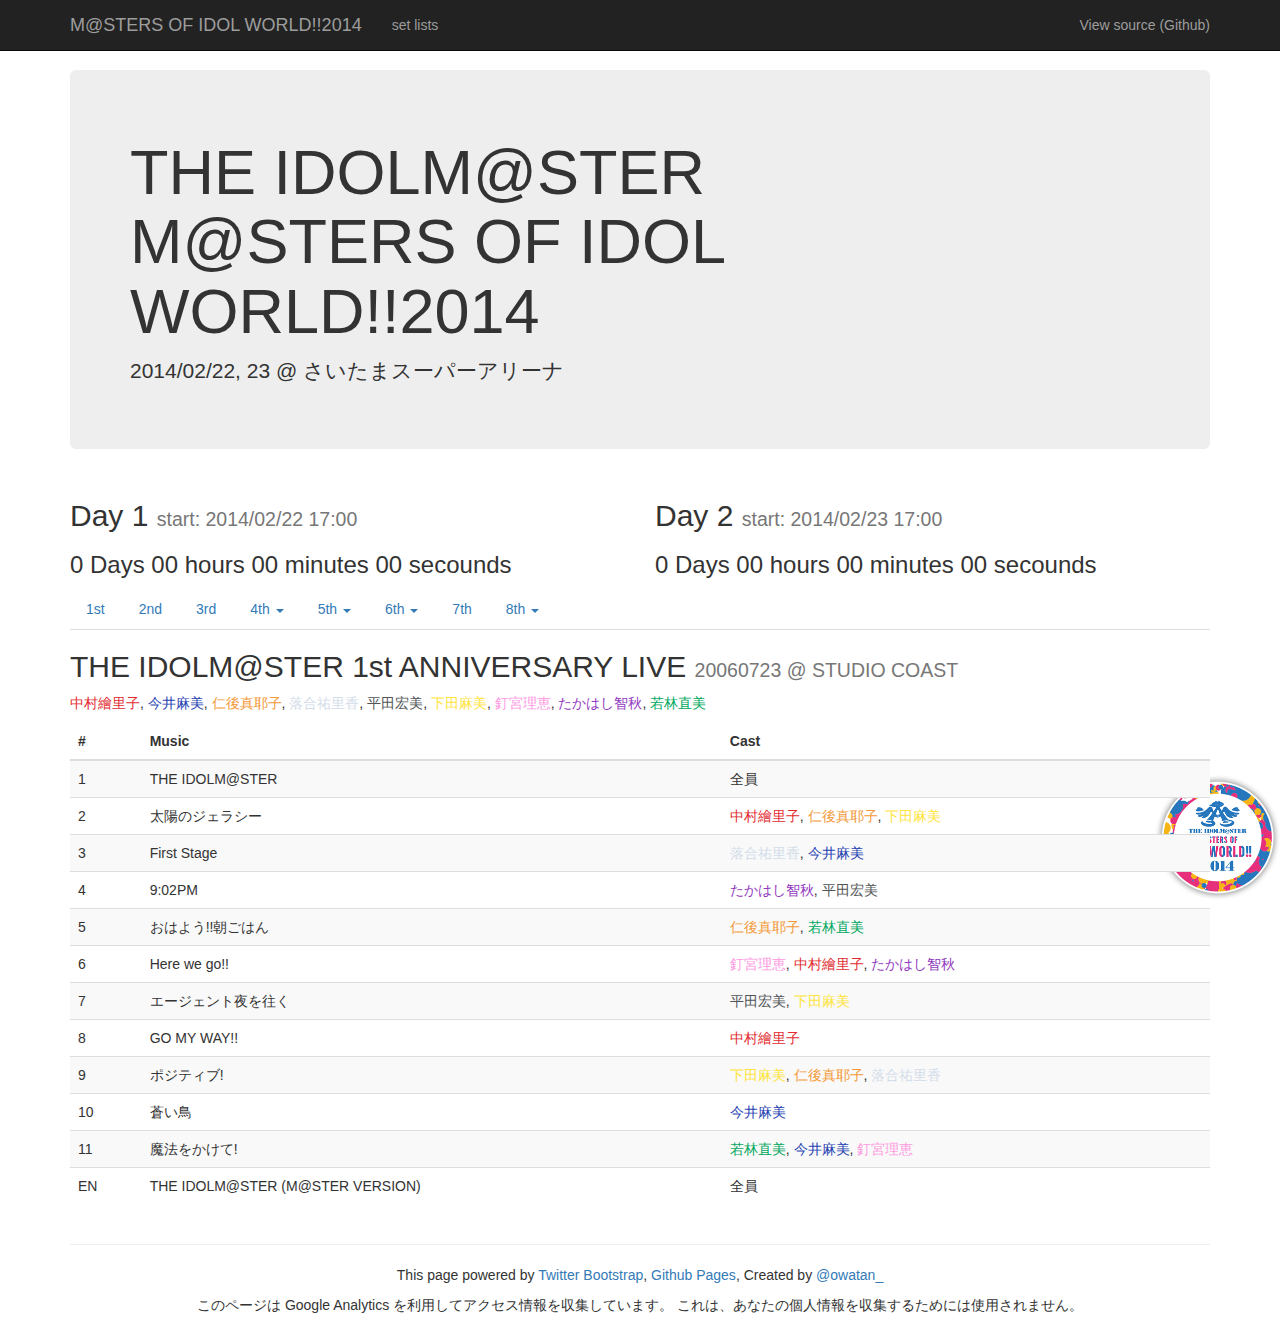
==== commit b0355343: "表記順を公式に準拠 (律子を一番後ろに持ってきた)" ====
--- a/setlists.html
+++ b/setlists.html
@@ -55,10 +55,10 @@
       <li class="dropdown">
         <a href="#" id="4th" class="dropdown-toggle" data-toggle="dropdown">4th <b class="caret"></b></a>
         <ul class="dropdown-menu" role="menu" aria-labelledby="4th">
-          <li><a href="#4th-NAGOYA" tabindex="-1" data-toggle="tab">NAGOYA</a></li>
-          <li><a href="#4th-FUKUOKA" tabindex="-1" data-toggle="tab">FUKUOKA</a></li>
-          <li><a href="#4th-TOKYO" tabindex="-1" data-toggle="tab">TOKYO</a></li>
-          <li><a href="#4th-OSAKA" tabindex="-1" data-toggle="tab">OSAKA</a></li>
+          <li><a href="#4th-NAGOYA" tabindex="-1" data-toggle="tab">IN NAGOYA</a></li>
+          <li><a href="#4th-FUKUOKA" tabindex="-1" data-toggle="tab">IN FUKUOKA</a></li>
+          <li><a href="#4th-TOKYO" tabindex="-1" data-toggle="tab">IN TOKYO</a></li>
+          <li><a href="#4th-OSAKA" tabindex="-1" data-toggle="tab">IN OSAKA</a></li>
         </ul>
       </li>
       <li class="dropdown">
@@ -70,7 +70,7 @@
       </li>
       <li class="dropdown">
         <a href="#" id="6th" class="dropdown-toggle" data-toggle="dropdown">6th <b class="caret"></b></a>
-        <ul class="dropdown-menu" role="menu" aria-labelledby="5th">
+        <ul class="dropdown-menu" role="menu" aria-labelledby="6th">
           <li><a href="#6th-TOKYO" tabindex="-1" data-toggle="tab">TOKYO</a></li>
           <li><a href="#6th-SAPPORO" tabindex="-1" data-toggle="tab">SAPPORO</a></li>
           <li><a href="#6th-NAGOYA" tabindex="-1" data-toggle="tab">NAGOYA</a></li>
@@ -79,6 +79,17 @@
         </ul>
       </li>
       <li><a href="#7th" data-toggle="tab">7th</a></li>
+      <li class="dropdown">
+        <a href="#" id="8th" class="dropdown-toggle" data-toggle="dropdown">8th <b class="caret"></b></a>
+        <ul class="dropdown-menu" role="menu" aria-labelledby="8th">
+          <li><a href="#8th-NAGOYA" tabindex="-1" data-toggle="tab">@NAGOYA0707</a></li>
+          <li><a href="#8th-OSAKA-day1" tabindex="-1" data-toggle="tab">@OSAKA0720</a></li>
+          <li><a href="#8th-OSAKA-day2" tabindex="-1" data-toggle="tab">@OSAKA0721</a></li>
+          <li><a href="#8th-YOKOHAMA" tabindex="-1" data-toggle="tab">@YOKOHAMA0804</a></li>
+          <li><a href="#8th-Fukuoka" tabindex="-1" data-toggle="tab">@FUKUOKA0915</a></li>
+          <li><a href="#8th-MAKUHARI" tabindex="-1" data-toggle="tab">@MAKUHARI0921, MAKUHARI0922</a></li>
+        </ul>
+      </li>
     </ul>
 
     <div class="tab-content">
@@ -86,8 +97,8 @@
         <h2>THE IDOLM@STER 1st ANNIVERSARY LIVE <small>20060723 @ STUDIO COAST</small></h2>
         <p>
           <span>中村繪里子</span>, <span>今井麻美</span>, <span>仁後真耶子</span>, 
-          <span>若林直美</span>, <span>落合祐里香</span>, <span>平田宏美</span>, 
-          <span>下田麻美</span>, <span>釘宮理恵</span>, <span>たかはし智秋</span>
+          <span>落合祐里香</span>, <span>平田宏美</span>, <span>下田麻美</span>, 
+          <span>釘宮理恵</span>, <span>たかはし智秋</span>, <span>若林直美</span>
         </p>
         <table class="table table-striped">
           <thead>
@@ -166,7 +177,7 @@
         <h2>Go to the NEXTSTAGE!! THE IDOLM@STER GREAT PARTY @ TOKYO <small>20071028 @ O-EAST</small></h2>
         <p>
           <span>中村繪里子</span>, <span>今井麻美</span>, <span>仁後真耶子</span>, 
-          <span>若林直美</span>, <span>平田宏美</span>, <span>下田麻美</span>, <span>滝田樹里</span>
+          <span>平田宏美</span>, <span>下田麻美</span>, <span>滝田樹里</span>, <span>若林直美</span>
         </p>
         <table class="table table-striped">
           <thead>
@@ -225,9 +236,9 @@
         <h2>Go to the NEW STAGE!! THE IDOLM@STER 3rd ANNIVERSARY LIVE <small>20080728 @ パシフィコ横浜</small></h2>
         <p>
           <span>中村繪里子</span>, <span>長谷川明子</span>, <span>今井麻美</span>, 
-          <span>仁後真耶子</span>, <span>若林直美</span>, <span>平田宏美</span>, 
-          <span>下田麻美</span>, <span>釘宮理恵</span>, <span>たかはし智秋</span>, 
-          <span>原由実</span>, <span>沼倉愛美</span>, <span>滝田樹里</span> (<span>落合祐里香</span>)
+          <span>仁後真耶子</span>, <span>平田宏美</span>, <span>下田麻美</span>, 
+          <span>釘宮理恵</span>, <span>たかはし智秋</span>, <span>原由実</span>, 
+          <span>沼倉愛美</span>, <span>滝田樹里</span> <span>若林直美</span>, (<span>落合祐里香</span>)
         </p>
         <table class="table table-striped">
           <thead>
@@ -256,12 +267,12 @@
             <tr>
               <td>4</td>
               <td>Do-Dai</td>
-              <td><span>仁後真耶子</span>, <span>若林直美</span>, <span>下田麻美</span></td>
+              <td><span>仁後真耶子</span>, <span>下田麻美</span>, <span>若林直美</span></td>
             </tr>
             <tr>
               <td>5</td>
               <td>私はアイドル♡</td>
-              <td><span>若林直美</span>, <span>たかはし智秋</span></td>
+              <td><span>たかはし智秋</span>, <span>若林直美</span></td>
             </tr>
             <tr>
               <td>6</td>
@@ -358,8 +369,8 @@
               <td>THE IDOLM@STER (Short Ver.)</td>
               <td>
                 <span>中村繪里子</span>, <span>長谷川明子</span>, <span>今井麻美</span>, 
-                <span>仁後真耶子</span>, <span>若林直美</span>, <span>平田宏美</span>, 
-                <span>下田麻美</span>,<span>釘宮理恵</span>, <span>たかはし智秋</span>
+                <span>仁後真耶子</span>, <span>平田宏美</span>, <span>下田麻美</span>, 
+                <span>釘宮理恵</span>, <span>たかはし智秋</span>, <span>若林直美</span>
               </td>
             </tr>
             <tr>
@@ -416,8 +427,8 @@
               <td>35</td>
               <td>まっすぐ</td>
               <td>
-                <span>中村繪里子</span>, <span>仁後真耶子</span>, <span>若林直美</span>, 
-                <span>釘宮理恵</span>, <span>たかはし智秋</span>
+                <span>中村繪里子</span>, <span>仁後真耶子</span>, <span>釘宮理恵</span>, 
+                <span>たかはし智秋</span>, <span>若林直美</span>
               </td>
             </tr>
             <tr>
@@ -546,8 +557,8 @@
       <div id="4th-FUKUOKA" class="tab-pane">
         <h2>THE IDOLM@STER 4th ANNIVERSARY PARTY SPECIAL DREAM TOUR'S!! IN FUKUOKA <small>20090524 @ DRUM LOGOS</small></h2>
         <p>
-          <span>長谷川明子</span>, <span>若林直美</span>, <span>落合祐里香</span>, 
-          <span>下田麻美</span>, <span>沼倉愛美</span>
+          <span>長谷川明子</span>, <span>落合祐里香</span>, <span>下田麻美</span>, 
+          <span>沼倉愛美</span>, <span>若林直美</span>
         </p>
         <table class="table table-striped">
           <thead>
@@ -616,7 +627,7 @@
             <tr>
               <td>12</td>
               <td>おはよう!!朝ごはん</td>
-              <td><span>若林直美</span>, <span>沼倉愛美</span></td>
+              <td><span>沼倉愛美</span>, <span>若林直美</span></td>
             </tr>
             <tr>
               <td>13</td>
@@ -656,8 +667,8 @@
         <h2>THE IDOLM@STER 4th ANNIVERSARY PARTY SPECIAL DREAM TOUR'S!! IN TOKYO <small>20090530 @ JCB HALL</small></h2>
         <p>
           <span>中村繪里子</span>, <span>長谷川明子</span>, <span>今井麻美</span>, 
-          <span>仁後真耶子</span>, <span>若林直美</span>, <span>平田宏美</span>, 
-          <span>たかはし智秋</span>, <span>原由実</span>, <span>沼倉愛美</span>, 
+          <span>仁後真耶子</span>, <span>平田宏美</span>, <span>たかはし智秋</span>, 
+          <span>原由実</span>, <span>沼倉愛美</span>, <span>若林直美</span>
           <span>音無小鳥</span>, <span>戸松遥</span>, <span>花澤香菜</span>
         </p>
         <table class="table table-striped">
@@ -747,7 +758,7 @@
             <tr>
               <td>16</td>
               <td>シャララ</td>
-              <td><span>若林直美</span>, <span>たかはし智秋</span></td>
+              <td><span>たかはし智秋</span>, <span>若林直美</span></td>
             </tr>
             <tr>
               <td>17</td>
@@ -931,9 +942,9 @@
         <h2>THE IDOLM@STER 5th ANNIVERSARY The world is all one !! <small>20100703 @ 幕張メッセ</small></h2>
         <p>
           <span>中村繪里子</span>, <span>長谷川明子</span>, <span>今井麻美</span>, 
-          <span>仁後真耶子</span>, <span>若林直美</span>, <span>平田宏美</span>, 
-          <span>下田麻美</span>, <span>釘宮理恵</span>, <span>たかはし智秋</span>, 
-          <span>原由実</span>, <span>沼倉愛美</span>, <span>滝田樹里</span>
+          <span>仁後真耶子</span>, <span>平田宏美</span>, <span>下田麻美</span>, 
+          <span>釘宮理恵</span>, <span>たかはし智秋</span>, <span>原由実</span>, 
+          <span>沼倉愛美</span>, <span>若林直美</span>, <span>滝田樹里</span>
         </p>
         <table class="table table-striped">
           <thead>
@@ -1043,7 +1054,7 @@
             <tr>
               <td>19</td>
               <td>shiny smile</td>
-              <td><span>若林直美</span>, <span>沼倉愛美</span>, <span>滝田樹里</span></td>
+              <td><span>沼倉愛美</span>, <span>若林直美</span>, <span>滝田樹里</span></td>
             </tr>
             <tr>
               <td>20</td>
@@ -1068,7 +1079,7 @@
             <tr>
               <td>24</td>
               <td>サニー</td>
-              <td><span>若林直美</span>, <span>釘宮理恵</span>, <span>原由実</span></td>
+              <td><span>釘宮理恵</span>, <span>原由実</span>, <span>若林直美</span></td>
             </tr>
             <tr>
               <td>25</td>
@@ -1141,9 +1152,9 @@
         <h2>THE IDOLM@STER 5th ANNIVERSARY The world is all one !! <small>20100704 @ 幕張メッセ</small></h2>
         <p>
           <span>中村繪里子</span>, <span>長谷川明子</span>, <span>今井麻美</span>, 
-          <span>仁後真耶子</span>, <span>若林直美</span>, <span>浅倉杏美</span>, 
-          <span>平田宏美</span>, <span>下田麻美</span>, <span>釘宮理恵</span>, 
-          <span>たかはし智秋</span>, <span>原由実</span>, <span>沼倉愛美</span>, <span>滝田樹里</span>
+          <span>仁後真耶子</span>, <span>浅倉杏美</span>, <span>平田宏美</span>, 
+          <span>下田麻美</span>, <span>釘宮理恵</span>, <span>たかはし智秋</span>, 
+          <span>原由実</span>, <span>沼倉愛美</span>, <span>若林直美</span>, <span>滝田樹里</span>
         </p>
         <table class="table table-striped">
           <thead>
@@ -1253,7 +1264,7 @@
             <tr>
               <td>19</td>
               <td>shiny smile</td>
-              <td><span>若林直美</span>, <span>沼倉愛美</span>, <span>滝田樹里</span></td>
+              <td><span>沼倉愛美</span>, <span>若林直美</span>, <span>滝田樹里</span></td>
             </tr>
             <tr>
               <td>20</td>
@@ -1278,7 +1289,7 @@
             <tr>
               <td>24</td>
               <td>サニー</td>
-              <td><span>若林直美</span>, <span>釘宮理恵</span>, <span>原由実</span></td>
+              <td><span>釘宮理恵</span>, <span>原由実</span>, <span>若林直美</span></td>
             </tr>
             <tr>
               <td>25</td>
@@ -1293,7 +1304,7 @@
             <tr>
               <td>27</td>
               <td>シャララ</td>
-              <td><span>若林直美</span>, <span>たかはし智秋</span></td>
+              <td><span>たかはし智秋</span>, <span>若林直美</span></td>
             </tr>
             <tr>
               <td>28</td>
@@ -1351,8 +1362,8 @@
         <h2>THE IDOLM@STER 6th ANNIVERSARY SMILE SUMMER FESTIV@L! <small>20110625 @ TOKYO DOME CITY HALL</small></h2>
         <p>
           <span>中村繪里子</span>, <span>長谷川明子</span>, <span>今井麻美</span>, 
-          <span>仁後真耶子</span>, <span>若林直美</span>, <span>浅倉杏美</span>, 
-          <span>平田宏美</span>, <span>下田麻美</span>, <span>原由実</span>, <span>沼倉愛美</span>
+          <span>仁後真耶子</span>, <span>浅倉杏美</span>, <span>平田宏美</span>, 
+          <span>下田麻美</span>, <span>原由実</span>, <span>沼倉愛美</span>, <span>若林直美</span>
         </p>
         <table class="table table-striped">
           <thead>
@@ -1426,7 +1437,7 @@
             <tr>
               <td>13</td>
               <td>SMOKY THRILL</td>
-              <td><span>若林直美</span>, <span>沼倉愛美</span></td>
+              <td><span>沼倉愛美</span>, <span>若林直美</span></td>
             </tr>
             <tr>
               <td>14</td>
@@ -1488,11 +1499,11 @@
       </div><!-- #/6th-TOKYO -->
 
       <div id="6th-SAPPORO" class="tab-pane">
-        <h2>THE IDOLM@STER 6th ANNIVERSARY SMILE SUMMER FESTIV@L! <small>20110702 @ ZEPP SAPPORO</small></h2>
+        <h2>THE IDOLM@STER 6th ANNIVERSARY SMILE SUMMER FESTIV@L! <small>20110702 @ Zepp Sapporo</small></h2>
         <p>
           <span>中村繪里子</span>, <span>長谷川明子</span>, <span>今井麻美</span>, 
-          <span>仁後真耶子</span>, <span>若林直美</span>, <span>平田宏美</span>, 
-          <span>原由実</span>, <span>沼倉愛美</span>
+          <span>仁後真耶子</span>, <span>平田宏美</span>, <span>原由実</span>, 
+          <span>沼倉愛美</span>, <span>若林直美</span>
         </p>
         <table class="table table-striped">
           <thead>
@@ -1561,7 +1572,7 @@
             <tr>
               <td>12</td>
               <td>SMOKY THIRLL</td>
-              <td><span>若林直美</span>, <span>沼倉愛美</span></td>
+              <td><span>沼倉愛美</span>, <span>若林直美</span></td>
             </tr>
             <tr>
               <td>13</td>
@@ -1613,11 +1624,11 @@
       </div><!-- #/6th-SAPPORO -->
 
       <div id="6th-NAGOYA" class="tab-pane">
-        <h2>THE IDOLM@STER 6th ANNIVERSARY SMILE SUMMER FESTIV@L! <small>20110709 @ ZEPP NAGOYA</small></h2>
+        <h2>THE IDOLM@STER 6th ANNIVERSARY SMILE SUMMER FESTIV@L! <small>20110709 @ Zepp Nagoya</small></h2>
         <p>
           <span>中村繪里子</span>, <span>長谷川明子</span>, <span>仁後真耶子</span>, 
-          <span>若林直美</span>, <span>浅倉杏美</span>, <span>平田宏美</span>, 
-          <span>下田麻美</span>, <span>沼倉愛美</span>
+          <span>浅倉杏美</span>, <span>平田宏美</span>, <span>下田麻美</span>, 
+          <span>沼倉愛美</span>, <span>若林直美</span>
         </p>
         <table class="table table-striped">
           <thead>
@@ -1651,7 +1662,7 @@
             <tr>
               <td>5</td>
               <td>キミはメロディ</td>
-              <td><span>若林直美</span>, <span>沼倉愛美</span></td>
+              <td><span>沼倉愛美</span>, <span>若林直美</span></td>
             </tr>
             <tr>
               <td>6</td>
@@ -1738,7 +1749,7 @@
       </div><!-- #/6th-NAGOYA -->
 
       <div id="6th-FUKUOKA" class="tab-pane">
-        <h2>THE IDOLM@STER 6th ANNIVERSARY SMILE SUMMER FESTIV@L! <small>20110716 @ ZEPP FUKUOKA</small></h2>
+        <h2>THE IDOLM@STER 6th ANNIVERSARY SMILE SUMMER FESTIV@L! <small>20110716 @ Zepp Fukuoka</small></h2>
         <p>
           <span>中村繪里子</span>, <span>長谷川明子</span>, <span>今井麻美</span>, 
           <span>仁後真耶子</span>, <span>浅倉杏美</span>, <span>平田宏美</span>, 
@@ -1864,11 +1875,11 @@
       </div><!-- #/6th-FUKUOKA -->
 
       <div id="6th-OSAKA" class="tab-pane">
-        <h2>THE IDOLM@STER 6th ANNIVERSARY SMILE SUMMER FESTIV@L! <small>20110723 @ ZEPP OSAKA</small></h2>
+        <h2>THE IDOLM@STER 6th ANNIVERSARY SMILE SUMMER FESTIV@L! <small>20110723 @ Zepp Osaka</small></h2>
         <p>
           <span>中村繪里子</span>, <span>長谷川明子</span>, <span>今井麻美</span>, 
-          <span>若林直美</span>, <span>浅倉杏美</span>, <span>下田麻美</span>, 
-          <span>原由実</span>, <span>沼倉愛美</span>
+          <span>浅倉杏美</span>, <span>下田麻美</span>, <span>原由実</span>, 
+          <span>沼倉愛美</span>, <span>若林直美</span>
         </p>
         <table class="table table-striped">
           <thead>
@@ -1917,7 +1928,7 @@
             <tr>
               <td>8</td>
               <td>キミはメロディ</td>
-              <td><span>若林直美</span>, <span>沼倉愛美</span></td>
+              <td><span>沼倉愛美</span>, <span>若林直美</span></td>
             </tr>
             <tr>
               <td>9</td>
@@ -1967,7 +1978,7 @@
             <tr>
               <td>18</td>
               <td>SMOKY THRILL</td>
-              <td><span>若林直美</span>, <span>沼倉愛美</span></td>
+              <td><span>沼倉愛美</span>, <span>若林直美</span></td>
             </tr>
             <tr>
               <td>19</td>
@@ -1994,12 +2005,13 @@
       </div><!-- #/6th-OSAKA -->
 
       <div id="7th" class="tab-pane">
-        <h2>THE IDOLM@STER 7th ANNIVERSARY 765PRO ALLSTERS みんなといっしょに! <small>20120623, 20120624 @ 横浜アリーナ</small></h2>
+        <h2>THE IDOLM@STER 7th ANNIVERSARY 765PRO ALLSTERS みんなといっしょに! 
+          <small>20120623, 20120624 @ 横浜アリーナ</small></h2>
         <p>
           <span>中村繪里子</span>, <span>長谷川明子</span>, <span>今井麻美</span>, 
-          <span>仁後真耶子</span>, <span>若林直美</span>, <span>浅倉杏美</span>, 
-          <span>平田宏美</span>, <span>下田麻美</span>, <span>水瀬伊織</span>,
-          <span>三浦あずさ</span>, <span>四条貴音</span>, <span>沼倉愛美</span>, <span>滝田樹里</span>
+          <span>仁後真耶子</span>, <span>浅倉杏美</span>, <span>平田宏美</span>, 
+          <span>下田麻美</span>, <span>水瀬伊織</span>, <span>三浦あずさ</span>, 
+          <span>四条貴音</span>, <span>沼倉愛美</span>, <span>若林直美</span>, <span>滝田樹里</span>
         </p>
         <table class="table table-striped">
           <thead>
@@ -2148,7 +2160,7 @@
           <tr>
             <td>18</td>
             <td>神SUMMER!!</td>
-            <td><span>若林直美</span>, <span>沼倉愛美</span></td>
+            <td><span>沼倉愛美</span>, <span>若林直美</span></td>
           </tr>
           <tr>
             <td>19</td>
@@ -2158,7 +2170,7 @@
           <tr>
             <td>20</td>
             <td>七彩ボタン</td>
-            <td><span>若林直美</span>, <span>釘宮理恵</span>, <span>たかはし智秋</span></td>
+            <td><span>釘宮理恵</span>, <span>たかはし智秋, <span>若林直美</span></span></td>
           </tr>
           <tr>
             <td>21</td>
@@ -2195,9 +2207,9 @@
             <td>私たちはずっと ... でしょう?</td>
             <td>
               <span>中村繪里子</span>, <span>長谷川明子</span>, <span>今井麻美</span>, 
-              <span>仁後真耶子</span>, <span>若林直美</span>, <span>浅倉杏美</span>, 
-              <span>平田宏美</span>, <span>下田麻美</span>, <span>釘宮理恵</span>, 
-              <span>たかはし智秋</span>, <span>原由実</span>, <span>沼倉愛美</span>
+              <span>仁後真耶子</span>, <span>浅倉杏美</span>, <span>平田宏美</span>, 
+              <span>下田麻美</span>, <span>釘宮理恵</span>, <span>たかはし智秋</span>, 
+              <span>原由実</span>, <span>沼倉愛美</span>, <span>若林直美</span>
             </td>
           </tr>
           <tr>
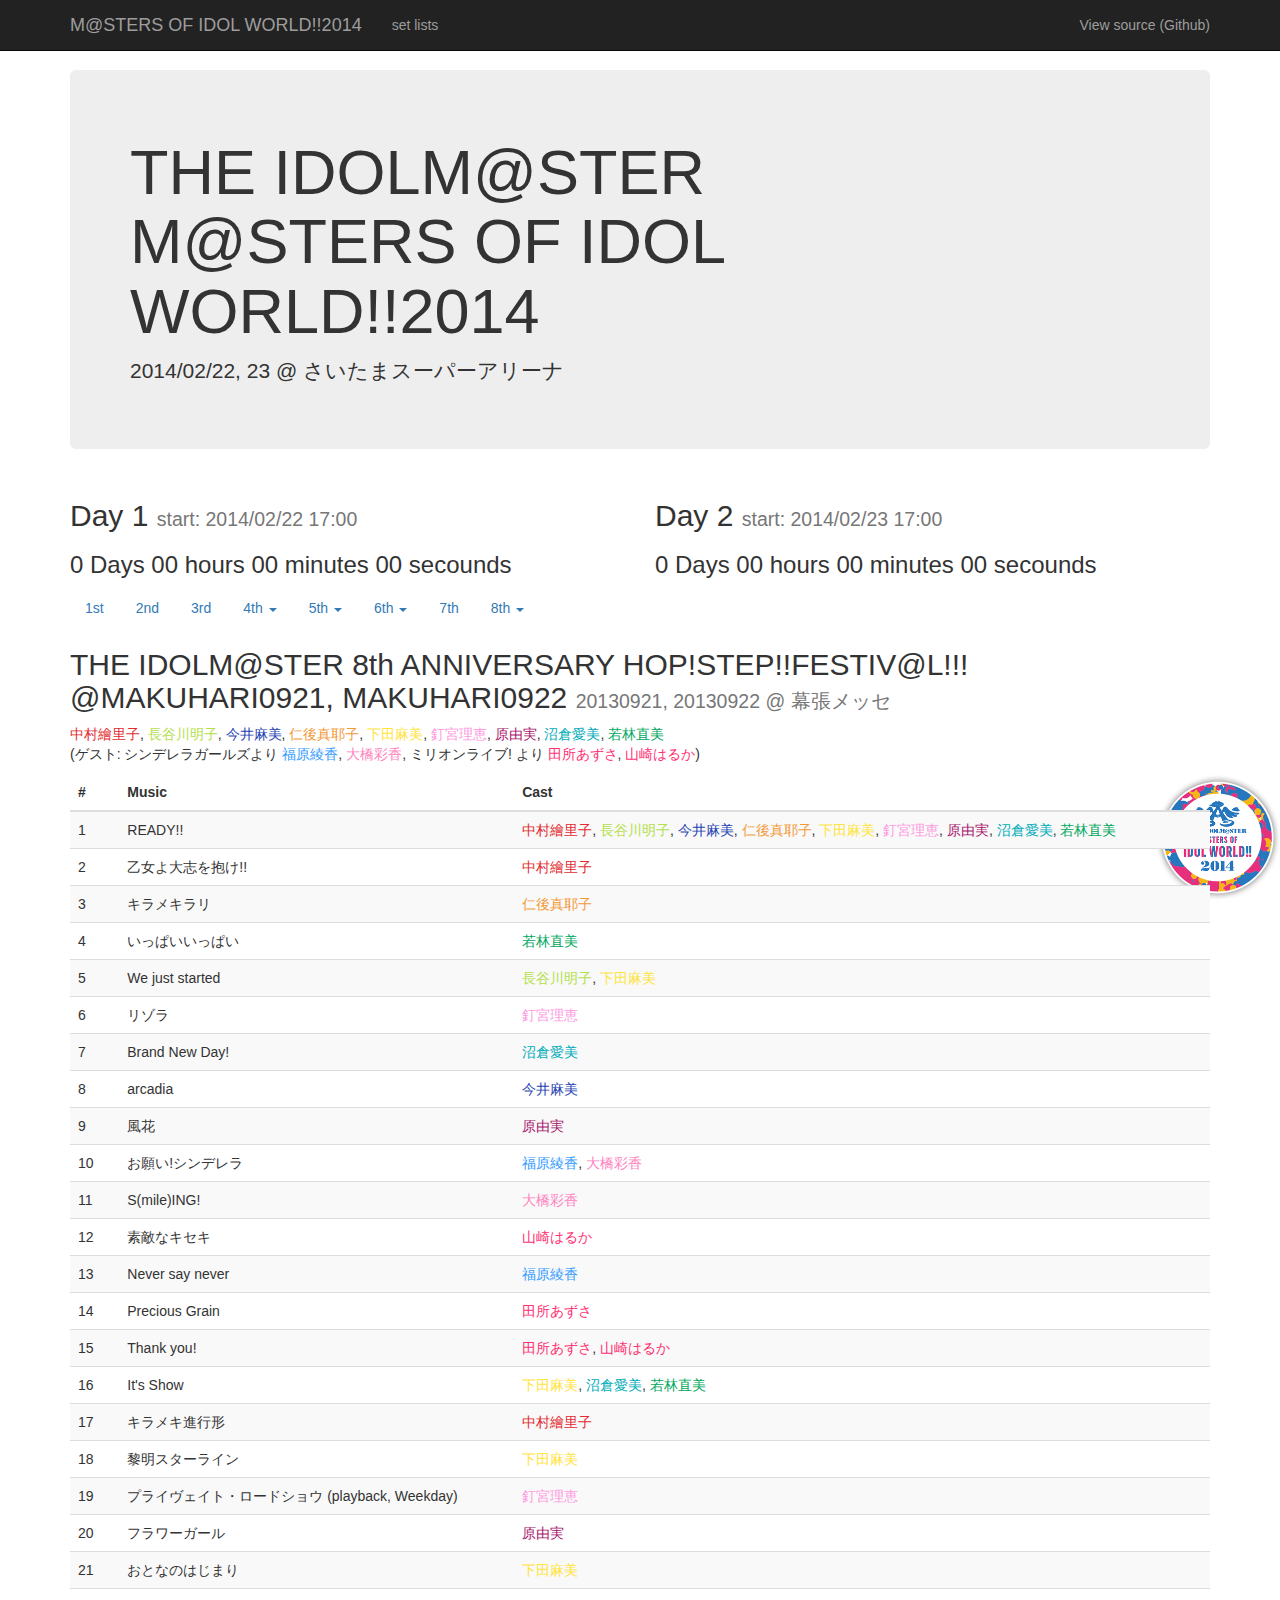
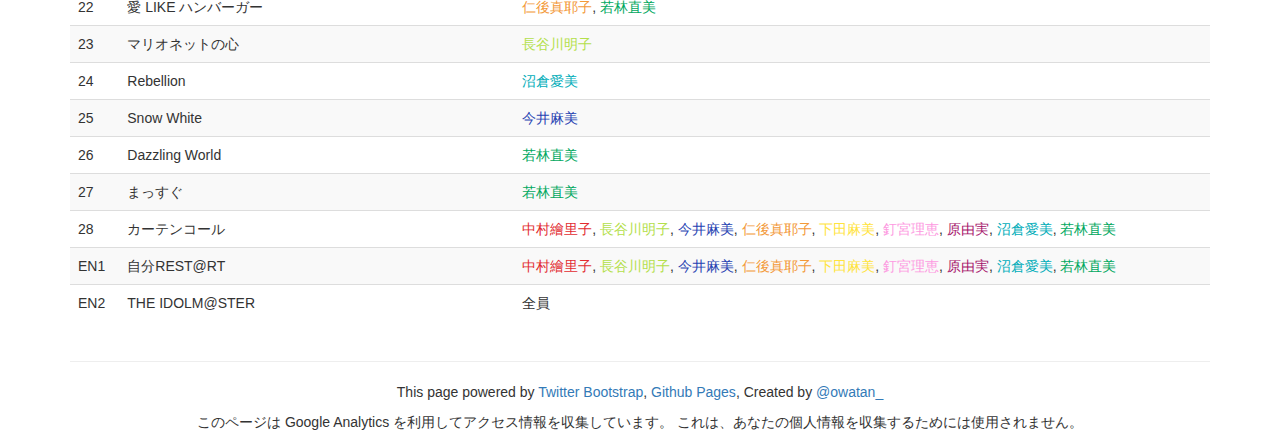
==== commit ef8bc2b0: "tab から pills に変更した" ====
--- a/setlists.html
+++ b/setlists.html
@@ -48,7 +48,7 @@
   </header>
 
   <section class="container">
-    <ul class="nav nav-tabs">
+    <ul class="nav nav-pills">
       <li><a href="#1st" data-toggle="tab">1st</a></li>
       <li><a href="#2nd" data-toggle="tab">2nd</a></li>
       <li><a href="#3rd" data-toggle="tab">3rd</a></li>
@@ -86,14 +86,14 @@
           <li><a href="#8th-OSAKA-day1" tabindex="-1" data-toggle="tab">@OSAKA0720</a></li>
           <li><a href="#8th-OSAKA-day2" tabindex="-1" data-toggle="tab">@OSAKA0721</a></li>
           <li><a href="#8th-YOKOHAMA" tabindex="-1" data-toggle="tab">@YOKOHAMA0804</a></li>
-          <li><a href="#8th-Fukuoka" tabindex="-1" data-toggle="tab">@FUKUOKA0915</a></li>
+          <li><a href="#8th-FUKUOKA" tabindex="-1" data-toggle="tab">@FUKUOKA0915</a></li>
           <li><a href="#8th-MAKUHARI" tabindex="-1" data-toggle="tab">@MAKUHARI0921, MAKUHARI0922</a></li>
         </ul>
       </li>
     </ul>
 
     <div class="tab-content">
-      <div id="1st" class="tab-pane active">
+      <div id="1st" class="tab-pane">
         <h2>THE IDOLM@STER 1st ANNIVERSARY LIVE <small>20060723 @ STUDIO COAST</small></h2>
         <p>
           <span>中村繪里子</span>, <span>今井麻美</span>, <span>仁後真耶子</span>, 
@@ -2102,7 +2102,7 @@
                   <li>ふるふるフューチャー☆</li>
                   <li>魔法をかけて!</li>
                   <li>キミはメロディ</li>
-                  <li>Brand new day!</li>
+                  <li>Brand New Day!</li>
                   <li>私はアイドル</li>
                   <li>Do-Dai</li>
                   <li>MEGARE!</li>
@@ -2231,6 +2231,911 @@
         </table>
       </div><!-- #/7th -->
 
+      <div id="8th-NAGOYA" class="tab-pane">
+        <h2>THE IDOLM@STER 8th ANNIVERSARY HOP!STEP!!FESTIV@L!!! @NAGOYA0707 <small>20130707 @ Zepp Nagoya</small></h2>
+        <p>
+          <span>中村繪里子</span>, <span>長谷川明子</span>, <span>今井麻美</span>, 
+          <span>下田麻美</span>, <span>沼倉愛美</span>, <span>滝田樹里</span> 
+          (ゲスト: シンデレラガールズより <span class="passion">山本希望</span>, <span class="passion">佳村はるか</span>, <span class="cute">大橋彩香</span>)
+        </p>
+        <table class="table table-striped">
+          <thead>
+            <tr>
+              <th>#</th>
+              <th>Music</th>
+              <th>Cast</th>
+            </tr>
+          </thead>
+          <tbody>
+          <tr>
+            <td>1</td>
+            <td>神SUMMER!!</td>
+            <td>
+              <span>中村繪里子</span>, <span>長谷川明子</span>, <span>今井麻美</span>, 
+              <span>下田麻美</span>, <span>沼倉愛美</span>, <span>滝田樹里</span>
+            </td>
+          </tr>
+          <tr>
+            <td>2</td>
+            <td>Vault That Borderline!</td>
+            <td><span>今井麻美</span>, <span>沼倉愛美</span></td>
+          </tr>
+          <tr>
+            <td>3</td>
+            <td>I'm so free!</td>
+            <td><span>長谷川明子</span>, <span>滝田樹里</span></td>
+          </tr>
+          <tr>
+            <td>4</td>
+            <td>MOONY</td>
+            <td><span>下田麻美</span></td>
+          </tr>
+          <tr>
+            <td>5</td>
+            <td>太陽のジェラシー</td>
+            <td><span>中村繪里子</span></td>
+          </tr>
+          <tr>
+            <td>6</td>
+            <td>お願い!シンデレラ</td>
+            <td>
+              <span class="passion">山本希望</span>, 
+              <span class="passion">佳村はるか</span>, 
+              <span class="cute">大橋彩香</span></td>
+          </tr>
+          <tr>
+            <td>7</td>
+            <td>DOKIDOKIリズム</td>
+            <td><span class="passion">山本希望</span></td>
+          </tr>
+          <tr>
+            <td>8</td>
+            <td>TOKIMEKIエスカレート</td>
+            <td><span class="passion">佳村はるか</span></td>
+          </tr>
+          <tr>
+            <td>9</td>
+            <td>S(mile)ING!</td>
+            <td><span class="cute">大橋彩香</span></td>
+          </tr>
+          <tr>
+            <td>10</td>
+            <td>"HELLO!!"</td>
+            <td><span>中村繪里子</span>, <span>今井麻美</span></td>
+          </tr>
+          <tr>
+            <td>11</td>
+            <td>乙女よ大志を抱け!!</td>
+            <td><span>中村繪里子</span></td>
+          </tr>
+          <tr>
+            <td>12</td>
+            <td>黎明スターライン</td>
+            <td><span>下田麻美</span></td>
+          </tr>
+          <tr>
+            <td>13</td>
+            <td>マリオネットの心</td>
+            <td><span>長谷川明子</span></td>
+          </tr>
+          <tr>
+            <td>14</td>
+            <td>arcadia</td>
+            <td><span>今井麻美</span></td>
+          </tr>
+          <tr>
+            <td>15</td>
+            <td>空</td>
+            <td><span>滝田樹里</span></td>
+          </tr>
+          <tr>
+            <td>16</td>
+            <td>Brand New Day!</td>
+            <td><span>沼倉愛美</span></td>
+          </tr>
+          <tr>
+            <td>17</td>
+            <td>約束</td>
+            <td><span>今井麻美</span></td>
+          </tr>
+          <tr>
+            <td>18</td>
+            <td>笑って!</td>
+            <td><span>中村繪里子</span></td>
+          </tr>
+          <tr>
+            <td>19</td>
+            <td>カーテンコール</td>
+            <td>
+              <span>中村繪里子</span>, <span>長谷川明子</span>, <span>今井麻美</span>, 
+              <span>下田麻美</span>, <span>沼倉愛美</span>, <span>滝田樹里</span>
+            </td>
+          </tr>
+          <tr>
+            <td>EN1</td>
+            <td>READY!!</td>
+            <td>
+              <span>中村繪里子</span>, <span>長谷川明子</span>, <span>今井麻美</span>, 
+              <span>下田麻美</span>, <span>沼倉愛美</span>, <span>滝田樹里</span>
+            </td>
+          </tr>
+          <tr>
+            <td>EN2</td>
+            <td>THE IDOLM@STER</td>
+            <td>全員</td>
+          </tr>
+          </tbody>
+        </table>
+      </div><!-- #/8th-NAGOYA -->
+
+      <div id="8th-OSAKA-day1" class="tab-pane">
+        <h2>THE IDOLM@STER 8th ANNIVERSARY ANNIVERSARY HOP!STEP!!FESTIV@L!!! @OSAKA0720 <small>20130720 @ オリックス劇場</small></h2>
+        <p>
+          <span>中村繪里子</span>, <span>仁後真耶子</span>, <span>浅倉杏美</span>
+          <span>下田麻美</span>, <span>原由実</span>, <span>若林直美</span>, <span>滝田樹里</span> 
+          (ゲスト: シンデレラガールズより <span class="cute">五十嵐裕美</span>, <span class="cute">高森奈津美</span>, <span class="passion">松嵜麗</span>)
+
+        </p>
+        <table class="table table-striped">
+          <thead>
+            <tr>
+              <th>#</th>
+              <th>Music</th>
+              <th>Cast</th>
+            </tr>
+          </thead>
+          <tbody>
+          <tr>
+            <td>1</td>
+            <td>神SUMMER!!</td>
+            <td>
+              <span>中村繪里子</span>, <span>仁後真耶子</span>, <span>浅倉杏美</span>
+              <span>下田麻美</span>, <span>原由実</span>, <span>若林直美</span>, <span>滝田樹里</span>
+            </td>
+          </tr>
+          <tr>
+            <td>2</td>
+            <td>太陽のジェラシー</td>
+            <td><span>中村繪里子</span></td>
+          </tr>
+          <tr>
+            <td>3</td>
+            <td>I'm so free!</td>
+            <td><span>原由実</span>, <span>滝田樹里</span></td>
+          </tr>
+          <tr>
+            <td>4</td>
+            <td>MOONY</td>
+            <td><span>浅倉杏美</span>, <span>下田麻美</span></td>
+          </tr>
+          <tr>
+            <td>5</td>
+            <td>愛 LIKE ハンバーガー</td>
+            <td><span>仁後真耶子</span>, <span>若林直美</span></td>
+          </tr>
+          <tr>
+            <td>6</td>
+            <td>お願い!シンデレラ</td>
+            <td>
+              <span class="cute">五十嵐裕美</span>, 
+              <span class="cute">高森奈津美</span>,
+              <span class="passion">松嵜麗</span>
+            </td>
+          </tr>
+          <tr>
+            <td>7</td>
+            <td>あんずのうた</td>
+            <td><span class="cute">五十嵐裕美</span></td>
+          </tr>
+          <tr>
+            <td>8</td>
+            <td>ましゅまろ☆キッス</td>
+            <td><span class="passion">松嵜麗</span></td>
+          </tr>
+          <tr>
+            <td>9</td>
+            <td>おねだり Shall We ~ ?</td>
+            <td><span class="cute">高森奈津美</span></td>
+          </tr>
+          <tr>
+            <td>10</td>
+            <td>きゅんっ!ヴァンパイアガール</td>
+            <td><span>仁後真耶子</span>, <span>滝田樹里</span></td>
+          </tr>
+          <tr>
+            <td>11</td>
+            <td>キラメキラリ</td>
+            <td><span>仁後真耶子</span></td>
+          </tr>
+          <tr>
+            <td>12</td>
+            <td>何度も言えるよ</td>
+            <td><span>浅倉杏美</span></td>
+          </tr>
+          <tr>
+            <td>13</td>
+            <td>乙女よ大志を抱け!!</td>
+            <td><span>中村繪里子</span></td>
+          </tr>
+          <tr>
+            <td>14</td>
+            <td>空</td>
+            <td><span>滝田樹里</span></td>
+          </tr>
+          <tr>
+            <td>15</td>
+            <td>黎明スターライン</td>
+            <td><span>下田麻美</span></td>
+          </tr>
+          <tr>
+            <td>16</td>
+            <td>いっぱいいっぱい</td>
+            <td><span>若林直美</span></td>
+          </tr>
+          <tr>
+            <td>17</td>
+            <td>風花</td>
+            <td><span>原由実</span></td>
+          </tr>
+          <tr>
+            <td>18</td>
+            <td>Slapp Happy!!!</td>
+            <td><span>仁後真耶子</span></td>
+          </tr>
+          <tr>
+            <td>19</td>
+            <td>光</td>
+            <td><span>滝田樹里</span></td>
+          </tr>
+          <tr>
+            <td>20</td>
+            <td>カーテンコール</td>
+            <td>
+              <span>中村繪里子</span>, <span>仁後真耶子</span>, <span>浅倉杏美</span>
+              <span>下田麻美</span>, <span>原由実</span>, <span>若林直美</span>, <span>滝田樹里</span>
+            </td>
+          </tr>
+          <tr>
+            <td>EN1</td>
+            <td>READY!!</td>
+            <td>
+              <span>中村繪里子</span>, <span>仁後真耶子</span>, <span>浅倉杏美</span>
+              <span>下田麻美</span>, <span>原由実</span>, <span>若林直美</span>, <span>滝田樹里</span>
+            </td>
+          </tr>
+          <tr>
+            <td>EN2</td>
+            <td>THE IDOLM@STER</td>
+            <td>全員</td>
+          </td>
+          </tbody>
+        </table>
+      </div><!-- #/8th-OSAKA-day1 -->
+
+      <div id="8th-OSAKA-day2" class="tab-pane">
+        <h2>THE IDOLM@STER 8th ANNIVERSARY ANNIVERSARY HOP!STEP!!FESTIV@L!!! @OSAKA0721 <small>20130721 @ オリックス劇場</small></h2>
+        <p>
+          <span>中村繪里子</span>, <span>仁後真耶子</span>, <span>浅倉杏美</span>
+          <span>下田麻美</span>, <span>原由実</span>, <span>若林直美</span>, <span>滝田樹里</span> 
+          (ゲスト: シンデレラガールズより <span class="cute">五十嵐裕美</span>, <span class="passion">松嵜麗</span>, <span class="passion">原紗友里</span>)
+
+        </p>
+        <table class="table table-striped">
+          <thead>
+            <tr>
+              <th>#</th>
+              <th>Music</th>
+              <th>Cast</th>
+            </tr>
+          </thead>
+          <tbody>
+          <tr>
+            <td>1</td>
+            <td>神SUMMER!!</td>
+            <td>
+              <span>中村繪里子</span>, <span>仁後真耶子</span>, <span>浅倉杏美</span>
+              <span>下田麻美</span>, <span>原由実</span>, <span>若林直美</span>, <span>滝田樹里</span>
+            </td>
+          </tr>
+          <tr>
+            <td>2</td>
+            <td>太陽のジェラシー</td>
+            <td><span>中村繪里子</span></td>
+          </tr>
+          <tr>
+            <td>3</td>
+            <td>I'm so free!</td>
+            <td><span>原由実</span>, <span>滝田樹里</span></td>
+          </tr>
+          <tr>
+            <td>4</td>
+            <td>MOONY</td>
+            <td><span>浅倉杏美</span>, <span>下田麻美</span></td>
+          </tr>
+          <tr>
+            <td>5</td>
+            <td>愛 LIKE ハンバーガー</td>
+            <td><span>仁後真耶子</span>, <span>若林直美</span></td>
+          </tr>
+          <tr>
+            <td>6</td>
+            <td>お願い!シンデレラ</td>
+            <td>
+              <span class="cute">五十嵐裕美</span>, 
+              <span class="passion">松嵜麗</span>, 
+              <span class="passion">原紗友里</span>
+            </td>
+          </tr>
+          <tr>
+            <td>7</td>
+            <td>あんずのうた</td>
+            <td><span class="cute">五十嵐裕美</span></td>
+          </tr>
+          <tr>
+            <td>8</td>
+            <td>ましゅまろ☆キッス</td>
+            <td><span class="passion">松嵜麗</span></td>
+          </tr>
+          <tr>
+            <td>9</td>
+            <td>ミツボシ☆☆★</td>
+            <td><span class="passion">原紗友里</span></td>
+          </tr>
+          <tr>
+            <td>10</td>
+            <td>きゅんっ!ヴァンパイアガール</td>
+            <td><span>仁後真耶子</span>, <span>滝田樹里</span></td>
+          </tr>
+          <tr>
+            <td>11</td>
+            <td>キラメキラリ</td>
+            <td><span>仁後真耶子</span></td>
+          </tr>
+          <tr>
+            <td>12</td>
+            <td>何度も言えるよ</td>
+            <td><span>浅倉杏美</span></td>
+          </tr>
+          <tr>
+            <td>13</td>
+            <td>乙女よ大志を抱け!!</td>
+            <td><span>中村繪里子</span></td>
+          </tr>
+          <tr>
+            <td>14</td>
+            <td>空</td>
+            <td><span>滝田樹里</span></td>
+          </tr>
+          <tr>
+            <td>15</td>
+            <td>黎明スターライン</td>
+            <td><span>下田麻美</span></td>
+          </tr>
+          <tr>
+            <td>16</td>
+            <td>いっぱいいっぱい</td>
+            <td><span>若林直美</span></td>
+          </tr>
+          <tr>
+            <td>17</td>
+            <td>風花</td>
+            <td><span>原由実</span></td>
+          </tr>
+          <tr>
+            <td>18</td>
+            <td>Slapp Happy!!!</td>
+            <td><span>仁後真耶子</span></td>
+          </tr>
+          <tr>
+            <td>19</td>
+            <td>光</td>
+            <td><span>滝田樹里</span></td>
+          </tr>
+          <tr>
+            <td>20</td>
+            <td>カーテンコール</td>
+            <td>
+              <span>中村繪里子</span>, <span>仁後真耶子</span>, <span>浅倉杏美</span>
+              <span>下田麻美</span>, <span>原由実</span>, <span>若林直美</span>, <span>滝田樹里</span>
+            </td>
+          </tr>
+          <tr>
+            <td>EN1</td>
+            <td>READY!!</td>
+            <td>
+              <span>中村繪里子</span>, <span>仁後真耶子</span>, <span>浅倉杏美</span>
+              <span>下田麻美</span>, <span>原由実</span>, <span>若林直美</span>, <span>滝田樹里</span>
+            </td>
+          </tr>
+          <tr>
+            <td>EN2</td>
+            <td>THE IDOLM@STER</td>
+            <td>全員</td>
+          </td>
+          </tbody>
+        </table>
+      </div><!-- #/8th-OSAKA-day2 -->
+
+      <div id="8th-YOKOHAMA" class="tab-pane">
+        <h2>THE IDOLM@STER 8th ANNIVERSARY HOP!STEP!!FESTIV@L!!! @YOKOHAMA0804 <small>20130804 @ パシフィコ横浜</small></h2>
+        <p>
+          <span>中村繪里子</span>, <span>長谷川明子</span>, <span>今井麻美</span>, 
+          <span>仁後真耶子</span>, <span>浅倉杏美</span>, <span>原由実</span>, 
+          <span>沼倉愛美</span>, <span>若林直美</span> 
+          (ゲスト: ミリオンライブ! より <span class="visual">伊藤美来</span>, <span class="vocal">田所あずさ</span>, <span class="vocal">山崎はるか</span>)
+        </p>
+        <table class="table table-striped">
+          <thead>
+            <tr>
+              <th>#</th>
+              <th>Music</th>
+              <th>Cast</th>
+            </tr>
+          </thead>
+          <tbody>
+          <tr>
+            <td>1</td>
+            <td>神SUMMER!!</td>
+            <td>
+              <span>中村繪里子</span>, <span>長谷川明子</span>, <span>今井麻美</span>, 
+              <span>仁後真耶子</span>, <span>浅倉杏美</span>, <span>原由実</span>, 
+              <span>沼倉愛美</span>, <span>若林直美</span>
+            </td>
+          </tr>
+          <tr>
+            <td>2</td>
+            <td>Vault That Borderline!</td>
+            <td><span>今井麻美</span>, <span>沼倉愛美</span></td>
+          </tr>
+          <tr>
+            <td>3</td>
+            <td>太陽のジェラシー</td>
+            <td><span>中村繪里子</span></td>
+          </tr>
+          <tr>
+            <td>4</td>
+            <td>I'm so free!</td>
+            <td><span>長谷川明子</span>, <span>原由実</span></td>
+          </tr>
+          <tr>
+            <td>5</td>
+            <td>愛 LIKE ハンバーガー</td>
+            <td><span>仁後真耶子</span>, <span>若林直美</span></td>
+          </tr>
+          <tr>
+            <td>6</td>
+            <td>MOONY</td>
+            <td><span>浅倉杏美</span></td>
+          </tr>
+          <tr>
+            <td>7</td>
+            <td>Thank you!</td>
+            <td>
+              <span class="visual">伊藤美来</span>, 
+              <span class="vocal">田所あずさ</span>, 
+              <span class="vocal">山崎はるか</span>
+            </td>
+          </tr>
+          <tr>
+            <td>8</td>
+            <td>素敵なキセキ</td>
+            <td><span class="vocal">山崎はるか</span></td>
+          </tr>
+          <tr>
+            <td>9</td>
+            <td>Precuous Grain</td>
+            <td><span class="vocal">田所あずさ</span></td>
+          </tr>
+          <tr>
+            <td>10</td>
+            <td>透明なプロローグ</td>
+            <td><span class="visual">伊藤美来</span></td>
+          </tr>
+          <tr>
+            <td>11</td>
+            <td>inferno</td>
+            <td><span>長谷川明子</span>, <span>浅倉杏美</span></td>
+          </tr>
+          <tr>
+            <td>12</td>
+            <td>何度も言えるよ</td>
+            <td><span>浅倉杏美</span></td>
+          </tr>
+          <tr>
+            <td>13</td>
+            <td>Brand New Day!</td>
+            <td><span>沼倉愛美</span></td>
+          </tr>
+          <tr>
+            <td>14</td>
+            <td>キラメキラリ</td>
+            <td><span>仁後真耶子</span></td>
+          </tr>
+          <tr>
+            <td>15</td>
+            <td>乙女よ大志を抱け!!</td>
+            <td><span>中村繪里子</span></td>
+          </tr>
+          <tr>
+            <td>16</td>
+            <td>マリオネットの心</td>
+            <td><span>長谷川明子</span></td>
+          </tr>
+          <tr>
+            <td>17</td>
+            <td>いっぱいいっぱい</td>
+            <td><span>若林直美</span></td>
+          </tr>
+          <tr>
+            <td>18</td>
+            <td>arcadia</td>
+            <td><span>今井麻美</span></td>
+          </tr>
+          <tr>
+            <td>19</td>
+            <td>風花</td>
+            <td><span>原由実</span></td>
+          </tr>
+          <tr>
+            <td>20</td>
+            <td>ショッキングな彼</td>
+            <td><span>長谷川明子</span></td>
+          </tr>
+          <tr>
+            <td>21</td>
+            <td>First Step</td>
+            <td><span>浅倉杏美</span></td>
+          </tr>
+          <tr>
+            <td>22</td>
+            <td>カーテンコール</td>
+            <td>
+              <span>中村繪里子</span>, <span>長谷川明子</span>, <span>今井麻美</span>, 
+              <span>仁後真耶子</span>, <span>浅倉杏美</span>, <span>原由実</span>, 
+              <span>沼倉愛美</span>, <span>若林直美</span>
+            </td>
+          </tr>
+          <tr>
+            <td>EN1</td>
+            <td>READY!!</td>
+            <td>
+              <span>中村繪里子</span>, <span>長谷川明子</span>, <span>今井麻美</span>, 
+              <span>仁後真耶子</span>, <span>浅倉杏美</span>, <span>原由実</span>, 
+              <span>沼倉愛美</span>, <span>若林直美</span>
+            </td>
+          </tr>
+          <tr>
+            <td>EN2</td>
+            <td>THE IDOLM@STER</td>
+            <td>全員</td>
+          </tr>
+          </tbody>
+        </table>
+      </div><!-- #/8th-YOKOHAMA -->
+
+      <div id="8th-FUKUOKA" class="tab-pane">
+        <h2>THE IDOLM@STER 8th ANNIVERSARY HOP!STEP!!FESTIV@L!!! @FUKUOKA0915 <small>20130915 @ Zepp Fukuoka</small></h2>
+        <p>
+          <span>長谷川明子</span>, <span>今井麻美</span>, <span>釘宮理恵</span>
+          <span>原由実</span>, <span>沼倉愛美</span> 
+          (ゲスト: ミリオンライブ! より <span class="vocal">浅倉もも</span>, <span class="vocal">夏川椎名</span>)
+        </p>
+        <table class="table table-striped">
+          <thead>
+            <tr>
+              <th>#</th>
+              <th>Music</th>
+              <th>Cast</th>
+            </tr>
+          </thead>
+          <tbody>
+          <tr>
+            <td>1</td>
+            <td>READY!!</td>
+            <td>
+              <span>長谷川明子</span>, <span>今井麻美</span>, <span>釘宮理恵</span>, 
+              <span>原由実</span>, <span>沼倉愛美</span>
+            </td>
+          </tr>
+          <tr>
+            <td>2</td>
+            <td>We just started</td>
+            <td><span>長谷川明子</span></td>
+          </tr>
+          <tr>
+            <td>3</td>
+            <td>arcadia</td>
+            <td><span>今井麻美</span></td>
+          </tr>
+          <tr>
+            <td>4</td>
+            <td>Brand New Day!</td>
+            <td><span>沼倉愛美</span></td>
+          </tr>
+          <tr>
+            <td>5</td>
+            <td>リゾラ</td>
+            <td><span>釘宮理恵</span></td>
+          </tr>
+          <tr>
+            <td>6</td>
+            <td>風花</td>
+            <td><span>原由実</span></td>
+          </tr>
+          <tr>
+            <td>7</td>
+            <td>Happy Darling</td>
+            <td><span class="vocal">夏川椎名</span></td>
+          </tr>
+          <tr>
+            <td>8</td>
+            <td>トキメキの音符になって</td>
+            <td><span class="vocal">浅倉もも</span></td>
+          </tr>
+          <tr>
+            <td>9</td>
+            <td>Thank you!</td>
+            <td><span class="vocal">浅倉もも</span>, <span class="vocal">夏川椎名</span></td>
+          </tr>
+          <tr>
+            <td>10</td>
+            <td>オーバーマスター</td>
+            <td><span>釘宮理恵</span>, <span>沼倉愛美</span></td>
+          </tr>
+          <tr>
+            <td>11</td>
+            <td>Vault That Borderline!</td>
+            <td><span>今井麻美</span>, <span>沼倉愛美</span></td>
+          </tr>
+          <tr>
+            <td>12</td>
+            <td>マリオネットの心</td>
+            <td><span>長谷川明子</span></td>
+          </tr>
+          <tr>
+            <td>13</td>
+            <td>Rebellion</td>
+            <td><span>沼倉愛美</span></td>
+          </tr>
+          <tr>
+            <td>14</td>
+            <td>I'm so free!</td>
+            <td><span>長谷川明子</span>, <span>原由実</span></td>
+          </tr>
+          <tr>
+            <td>15</td>
+            <td>プライヴェイト・ロードショウ (playback, Weekday)</td>
+            <td><span>釘宮理恵</span></td>
+          </tr>
+          <tr>
+            <td>16</td>
+            <td>フラワーガール</td>
+            <td><span>原由実</span></td>
+          </tr>
+          <tr>
+            <td>17</td>
+            <td>Snow White</td>
+            <td><span>今井麻美</span></td>
+          </tr>
+          <tr>
+            <td>18</td>
+            <td>LOST</td>
+            <td><span>釘宮理恵</span></td>
+          </tr>
+          <tr>
+            <td>19</td>
+            <td>Melted Snow</td>
+            <td>原由実</td>
+          </tr>
+          <tr>
+            <td>20</td>
+            <td>カーテンコール</td>
+            <td>
+              <span>長谷川明子</span>, <span>今井麻美</span>, <span>釘宮理恵</span>, 
+              <span>原由実</span>, <span>沼倉愛美</span>
+            </td>
+          </tr>
+          <tr>
+            <td>EN1</td>
+            <td>自分REST@RT</td>
+            <td>
+              <span>長谷川明子</span>, <span>今井麻美</span>, <span>釘宮理恵</span>, 
+              <span>原由実</span>, <span>沼倉愛美</span>
+            </td>
+          </tr>
+          <tr>
+            <td>22</td>
+            <td>THE IDOLM@STER</td>
+            <td>全員</td>
+          </tr>
+          </tbody>
+        </table>
+      </div><!-- #/8th-FUKUOKA -->
+
+      <div id="8th-MAKUHARI" class="tab-pane active">
+        <h2>THE IDOLM@STER 8th ANNIVERSARY HOP!STEP!!FESTIV@L!!! @MAKUHARI0921, MAKUHARI0922 
+          <small>20130921, 20130922 @ 幕張メッセ</small></h2>
+        <p>
+          <span>中村繪里子</span>, <span>長谷川明子</span>, <span>今井麻美</span>, 
+          <span>仁後真耶子</span>, <span>下田麻美</span>, <span>釘宮理恵</span>, 
+          <span>原由実</span>, <span>沼倉愛美</span>, <span>若林直美</span><br />
+          (ゲスト: シンデレラガールズより <span class="cool">福原綾香</span>, <span class="cute">大橋彩香</span>, 
+          ミリオンライブ! より <span class="vocal">田所あずさ</span>, <span class="vocal">山崎はるか</span>)
+        </p>
+        <table class="table table-striped">
+          <thead>
+            <tr>
+              <th>#</th>
+              <th>Music</th>
+              <th>Cast</th>
+            </tr>
+          </thead>
+          <tbody>
+          <tr>
+            <td>1</td>
+            <td>READY!!</td>
+            <td>
+              <span>中村繪里子</span>, <span>長谷川明子</span>, <span>今井麻美</span>, 
+              <span>仁後真耶子</span>, <span>下田麻美</span>, <span>釘宮理恵</span>, 
+              <span>原由実</span>, <span>沼倉愛美</span>, <span>若林直美</span>
+            </td>
+          </tr>
+          <tr>
+            <td>2</td>
+            <td>乙女よ大志を抱け!!</td>
+            <td><span>中村繪里子</span></td>
+          </tr>
+          <tr>
+            <td>3</td>
+            <td>キラメキラリ</td>
+            <td><span>仁後真耶子</span></td>
+          </tr>
+          <tr>
+            <td>4</td>
+            <td>いっぱいいっぱい</td>
+            <td><span>若林直美</span></td>
+          </tr>
+          <tr>
+            <td>5</td>
+            <td>We just started</td>
+            <td><span>長谷川明子</span>, <span>下田麻美</span></td>
+          </tr>
+          <tr>
+            <td>6</td>
+            <td>リゾラ</td>
+            <td><span>釘宮理恵</span></td>
+          </tr>
+          <tr>
+            <td>7</td>
+            <td>Brand New Day!</td>
+            <td><span>沼倉愛美</span></td>
+          </tr>
+          <tr>
+            <td>8</td>
+            <td>arcadia</td>
+            <td><span>今井麻美</span></td>
+          </tr>
+          <tr>
+            <td>9</td>
+            <td>風花</td>
+            <td><span>原由実</span></td>
+          </tr>
+          <tr>
+            <td>10</td>
+            <td>お願い!シンデレラ</td>
+            <td><span class="cool">福原綾香</span>, <span class="cute">大橋彩香</span></td>
+          </tr>
+          <tr>
+            <td>11</td>
+            <td>S(mile)ING!</td>
+            <td><span class="cute">大橋彩香</span></td>
+          </tr>
+          <tr>
+            <td>12</td>
+            <td>素敵なキセキ</td>
+            <td><span class="vocal">山崎はるか</span></td>
+          </tr>
+          <tr>
+            <td>13</td>
+            <td>Never say never</td>
+            <td><span class="cool">福原綾香</span></td>
+          </tr>
+          <tr>
+            <td>14</td>
+            <td>Precious Grain</td>
+            <td><span class="vocal">田所あずさ</span></td>
+          </tr>
+          <tr>
+            <td>15</td>
+            <td>Thank you!</td>
+            <td><span class="vocal">田所あずさ</span>, <span class="vocal">山崎はるか</span></td>
+          </tr>
+          <tr>
+            <td>16</td>
+            <td>It's Show</td>
+            <td><span>下田麻美</span>, <span>沼倉愛美</span>, <span>若林直美</span></td>
+          </tr>
+          <tr>
+            <td>17</td>
+            <td>キラメキ進行形</td>
+            <td><span>中村繪里子</span></td>
+          </tr>
+          <tr>
+            <td>18</td>
+            <td>黎明スターライン</td>
+            <td><span>下田麻美</span></td>
+          </tr>
+          <tr>
+            <td>19</td>
+            <td>プライヴェイト・ロードショウ (playback, Weekday)</td>
+            <td><span>釘宮理恵</span></td>
+          </tr>
+          <tr>
+            <td>20</td>
+            <td>フラワーガール</td>
+            <td><span>原由実</span></td>
+          </tr>
+          <tr>
+            <td>21</td>
+            <td>おとなのはじまり</td>
+            <td><span>下田麻美</span></td>
+          </tr>
+          <tr>
+            <td>22</td>
+            <td>愛 LIKE ハンバーガー</td>
+            <td><span>仁後真耶子</span>, <span>若林直美</span></td>
+          </tr>
+          <tr>
+            <td>23</td>
+            <td>マリオネットの心</td>
+            <td><span>長谷川明子</span></td>
+          </tr>
+          <tr>
+            <td>24</td>
+            <td>Rebellion</td>
+            <td><span>沼倉愛美</span></td>
+          </tr>
+          <tr>
+            <td>25</td>
+            <td>Snow White</td>
+            <td><span>今井麻美</span></td>
+          </tr>
+          <tr>
+            <td>26</td>
+            <td>Dazzling World</td>
+            <td><span>若林直美</span></td>
+          </tr>
+          <tr>
+            <td>27</td>
+            <td>まっすぐ</td>
+            <td><span>若林直美</span></td>
+          </tr>
+          <tr>
+            <td>28</td>
+            <td>カーテンコール</td>
+            <td>
+              <span>中村繪里子</span>, <span>長谷川明子</span>, <span>今井麻美</span>, 
+              <span>仁後真耶子</span>, <span>下田麻美</span>, <span>釘宮理恵</span>, 
+              <span>原由実</span>, <span>沼倉愛美</span>, <span>若林直美</span>
+            </td>
+          </tr>
+          <tr>
+            <td>EN1</td>
+            <td>自分REST@RT</td>
+            <td>
+              <span>中村繪里子</span>, <span>長谷川明子</span>, <span>今井麻美</span>, 
+              <span>仁後真耶子</span>, <span>下田麻美</span>, <span>釘宮理恵</span>, 
+              <span>原由実</span>, <span>沼倉愛美</span>, <span>若林直美</span>
+            </td>
+          </tr>
+          <tr>
+            <td>EN2</td>
+            <td>THE IDOLM@STER</td>
+            <td>全員</td>
+          </tr>
+          </tbody>
+        </table>
+      </div>
 <!--
       <div id="" class="tab-pane">
         <h2>THE IDOLM@STER *th ANNIVERSARY <small>20****** @ *****</small></h2>
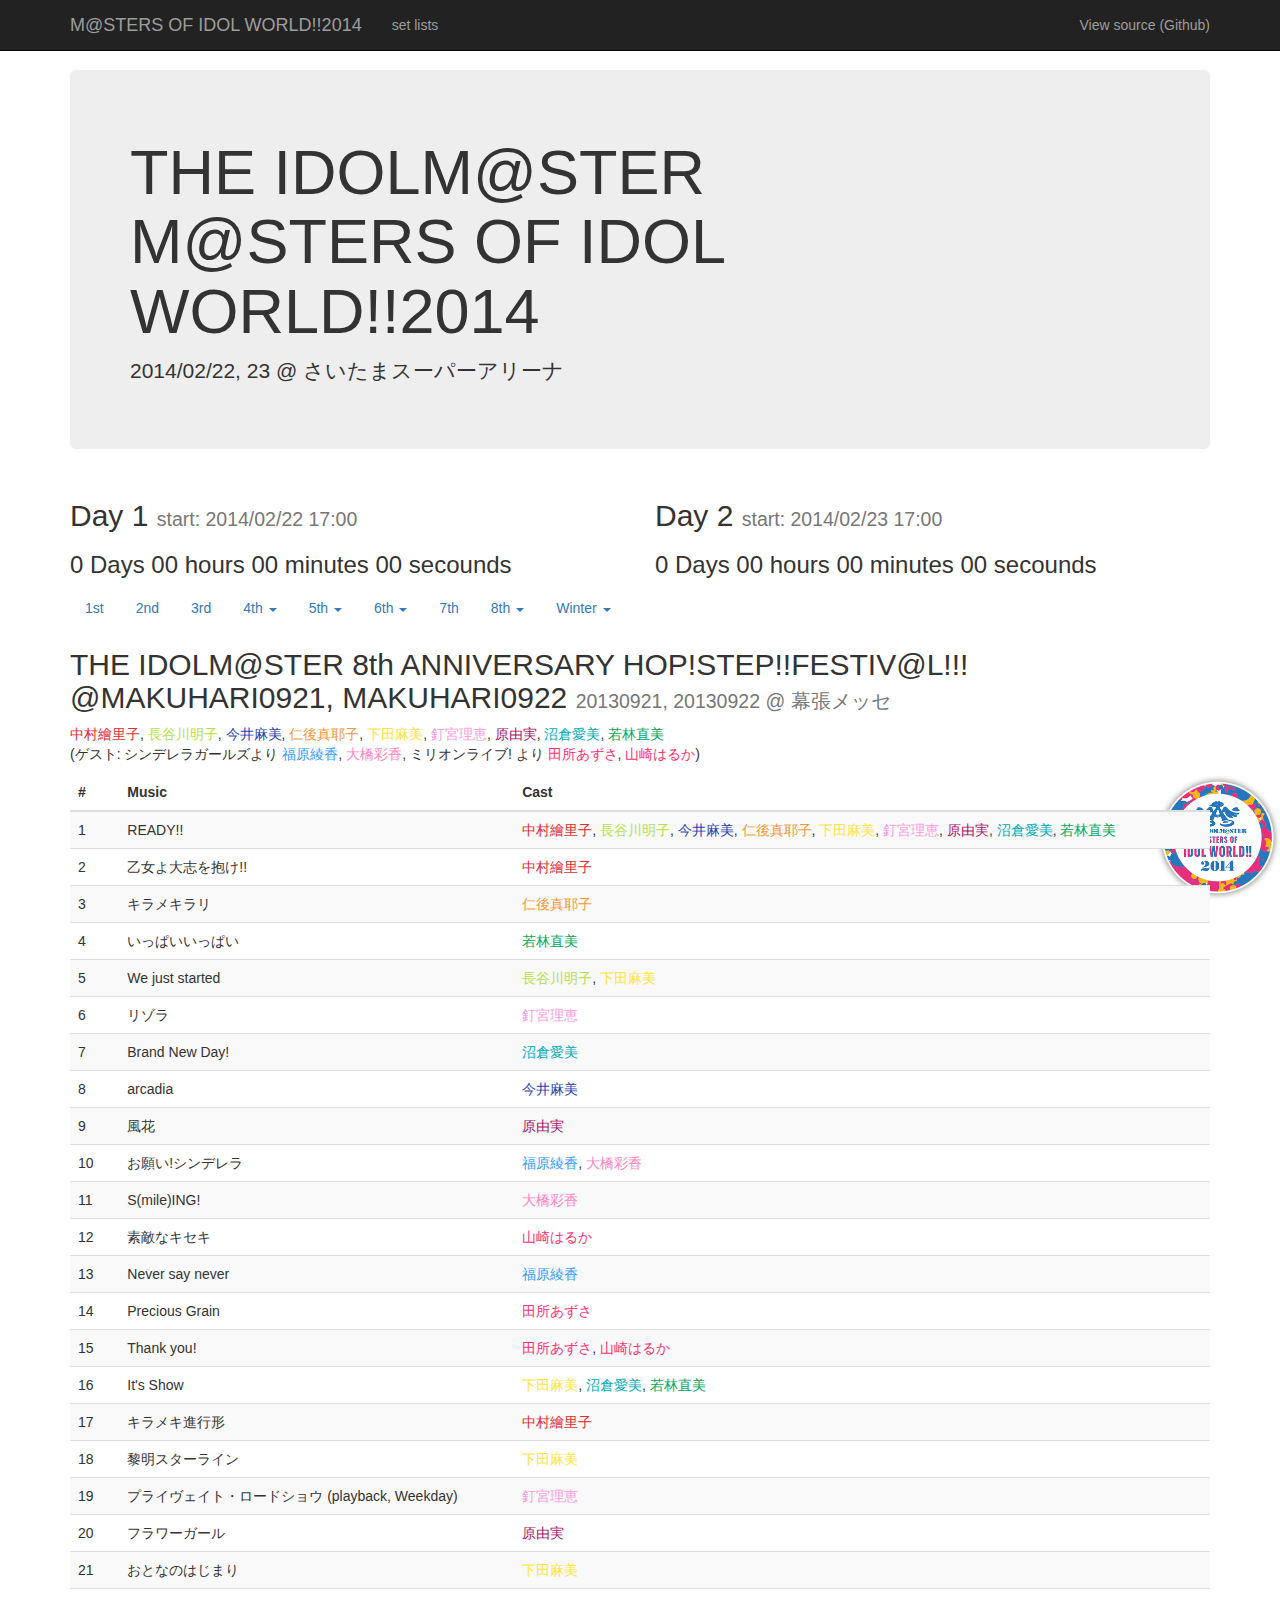
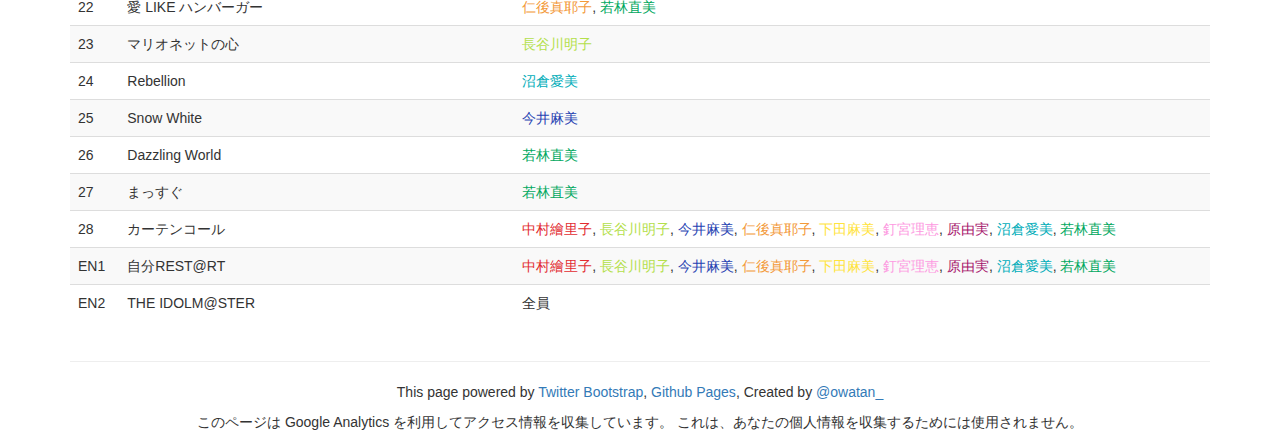
==== commit 40409918: "ファイル名変更に伴うソースの書き換え" ====
--- a/setlists.html
+++ b/setlists.html
@@ -90,6 +90,16 @@
           <li><a href="#8th-MAKUHARI" tabindex="-1" data-toggle="tab">@MAKUHARI0921, MAKUHARI0922</a></li>
         </ul>
       </li>
+      <li class="dropdown">
+        <a href="#" id="winter" class="dropdown-toggle" data-toggle="dropdown">Winter <b class="caret"></b></a>
+        <ul class="dropdown-menu" role="menu" aria-labelledby="winter">
+          <li><a href="#winter-2009">H@ppy Christm@s P@rty!!</a></li>
+          <li><a href="#winter-2011">765pro H@PPINESS NEW YE@R P@RTY !!</a></li>
+          <li><a href="#winter-2012">WINTER C@RNIVAL!</a></li>
+          <li><a href="#winter-2013">MUSIC FESTIV@L OF WINTER!!</a></li>
+          <li><a href="#winter-2014">M@STERS OF IDOL WORLD!!2014</a></li>
+        </ul>
+      </li>
     </ul>
 
     <div class="tab-content">
@@ -3184,7 +3194,7 @@
   <script src="http://netdna.bootstrapcdn.com/bootstrap/3.0.3/js/bootstrap.min.js"></script>
   <script src="js/jquery.countdown.min.js"></script>
   <script src="js/analytics.js"></script>
-  <script src="js/imas-colorful.js"></script>
+  <script src="js/imas-color.js"></script>
   <script>!function(d,s,id){var js,fjs=d.getElementsByTagName(s)[0],p=/^http:/.test(d.location)?'http':'https';if(!d.getElementById(id)){js=d.createElement(s);js.id=id;js.src=p+"://platform.twitter.com/widgets.js";fjs.parentNode.insertBefore(js,fjs);}}(document,"script","twitter-wjs");</script>
   <script>
     // Date: https://developer.mozilla.org/ja/docs/Web/JavaScript/Reference/Global_Objects/Date
